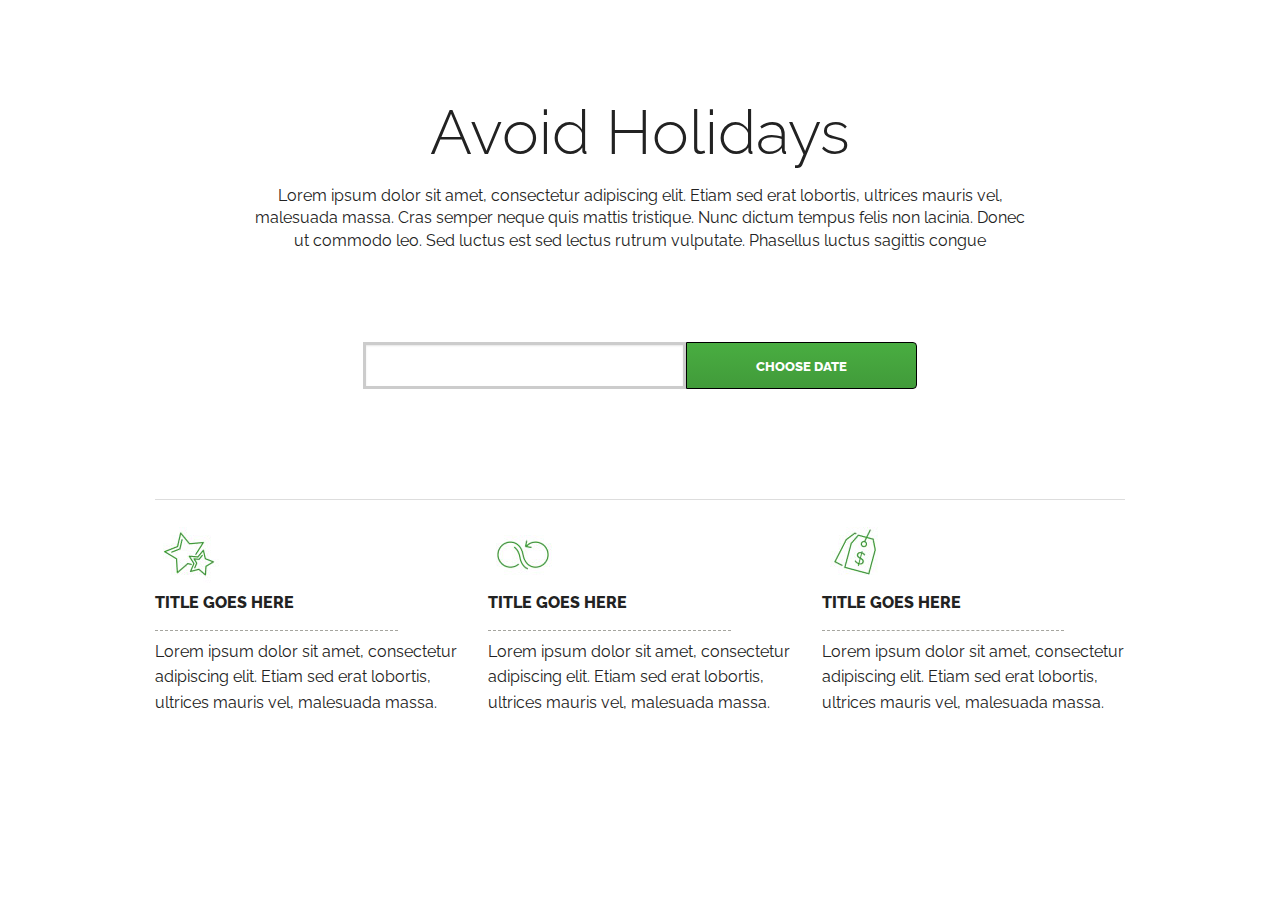
==== index.html @ 53f7c501 "interview assignment posted" ====
<!doctype html>
<html class="no-js" lang="en">
  <head>
    <meta charset="utf-8" />
    <meta name="viewport" content="width=device-width, initial-scale=1.0" />
    <title>Avoid Holidays</title>
    <link rel="stylesheet" href="stylesheets/app.css" />
    <link href='http://fonts.googleapis.com/css?family=Lato' rel='stylesheet' type='text/css'>
    <link href='http://fonts.googleapis.com/css?family=Raleway' rel='stylesheet' type='text/css'>
    <script src="bower_components/modernizr/modernizr.js"></script>
  </head>
  <body>
    <section class="row avoid-holidays">
      <div class="small-12 columns">
        <h1 class="section-heading">Avoid Holidays</h1>
        <h5 class="subhead">Lorem ipsum dolor sit amet, consectetur adipiscing elit. Etiam sed erat lobortis, ultrices mauris vel, malesuada massa. Cras semper neque quis mattis tristique. Nunc dictum tempus felis non lacinia. Donec ut commodo leo. Sed luctus est sed lectus rutrum vulputate. Phasellus luctus sagittis congue</h5>

        <form class="choose-date-form">
          <label for="choose-date">
            <div class="row">
              <div class="large-7 medium-8 small-12 columns medium-centered large-centered">
                <div class="row collapse">
                  <div class="small-6 medium-7 columns">
                    <input type="text" id="choose-date" class="choose-date-input" disabled>
                  </div>
                  <div class="small-6 medium-5 columns">
                    <button href="#" class="postfix choose-date-button" data-reveal-id="choose-date-modal">Choose Date</button>
                  </div>              
                </div>
              </div>
            </div>
          </label>
        </form>

        <hr> 

        <div class="row">
          <div class="small-12 medium-4 columns">
            <img src="images/icon-star.jpg" alt="Image Title" class="thumbnail">
            <h6 class="instruction-heading">Title goes here</h6>
            <p>Lorem ipsum dolor sit amet, consectetur adipiscing elit. Etiam sed erat lobortis, ultrices mauris vel, malesuada massa.</p>
          </div>
          <div class="small-12 medium-4 columns">
            <img src="images/icon-loop.jpg" alt="Image Title" class="thumbnail">
            <h6 class="instruction-heading">Title goes here</h6>
            <p>Lorem ipsum dolor sit amet, consectetur adipiscing elit. Etiam sed erat lobortis, ultrices mauris vel, malesuada massa.</p>            
          </div>
          <div class="small-12 medium-4 columns">
            <img src="images/icon-tag.jpg" alt="Image Title" class="thumbnail">
            <h6 class="instruction-heading">Title goes here</h6>
            <p>Lorem ipsum dolor sit amet, consectetur adipiscing elit. Etiam sed erat lobortis, ultrices mauris vel, malesuada massa.</p>            
          </div>
        </div>

      </div>
    </section>

    <!--keep this modal open
    style="display: block; opacity: 1; visibility: visible; top: 100px;"
    -->
    <div id="choose-date-modal" class="reveal-modal" data-reveal>
      <h1 class="section-heading">Select Date</h1>
      <h5 class="subhead">Lorem ipsum dolor sit amet, consectetur adipiscing elit. Etiam sed erat lobortis, ultrices mauris vel, malesuada massa. Cras semper neque quis mattis tristique. Nunc dictum tempus felis non lacinia. Donec ut commodo leo. Sed luctus est sed lectus rutrum vulputate. Phasellus luctus sagittis congue</h5>
      <div id="datepicker-control"></div>
      <div id="dialog"></div>
      <div class="row">
        <div class="small-8 medium-6 large-4 columns small-centered large-centered medium-centered">
          <ul class="inline-list button-list">
            <li><a href="#" class="save-date-button primary button radius disabled">Save</a></li>
            <li><a href="#" class="secondary button radius close-reveal-modal">Cancel</a></li>
          </ul>
        </div>
      </div>
      <a class="close-reveal-modal corner-button"><span>&#215;</span></a>
    </div>


    <script src="bower_components/jquery/dist/jquery.min.js"></script>
    <script src="bower_components/foundation/js/foundation.min.js"></script>
    <!--JQuery UI-->
    <script src="js/jquery-ui.min.js"></script>
    <!--End JQuery UI -->
    <script src="js/app.js"></script>
  </body>
</html>
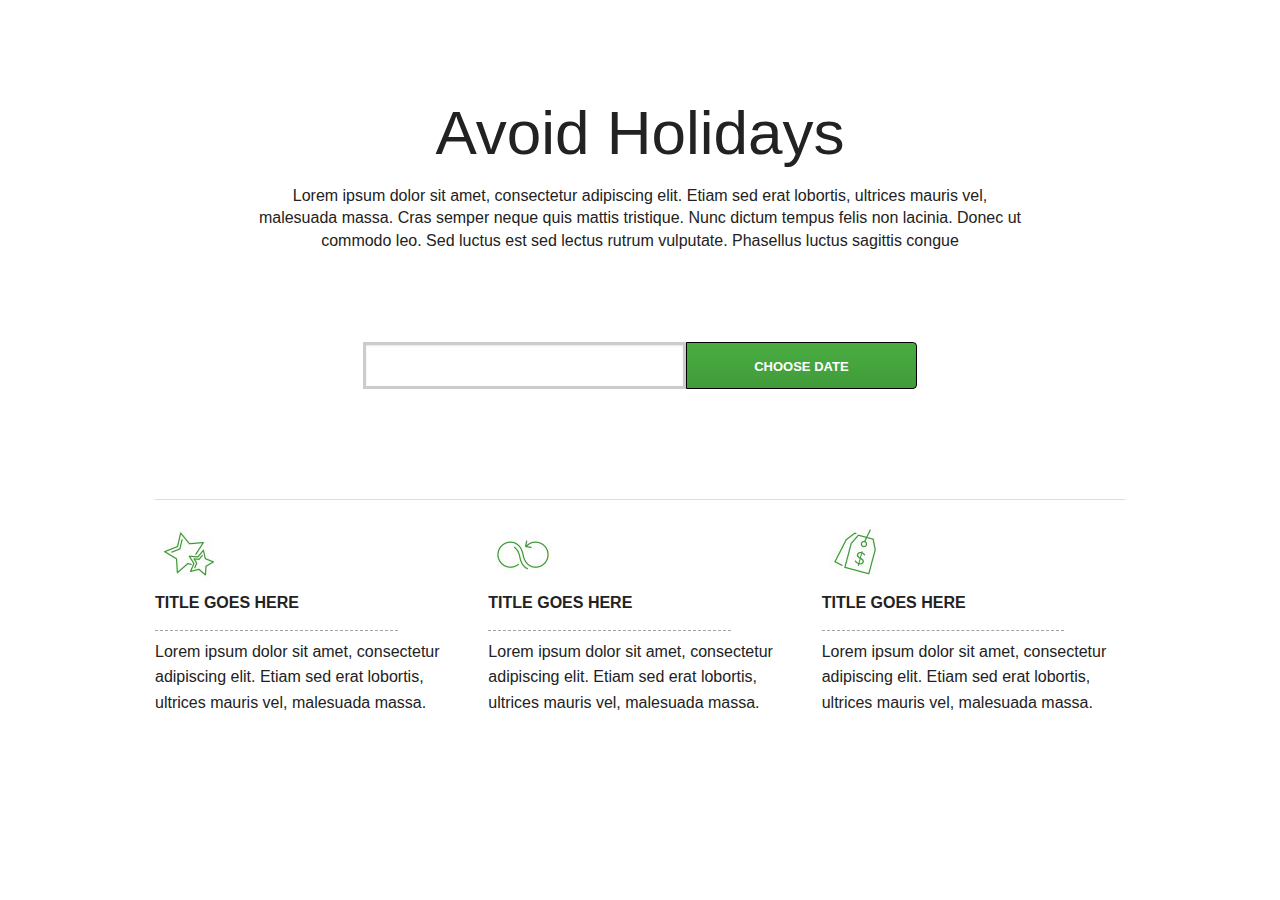
==== commit 1605e6e6: "updating styles for buttons and the datepicker. found a way to equally space buttons in the modal an" ====
--- a/index.html
+++ b/index.html
@@ -5,8 +5,10 @@
     <meta name="viewport" content="width=device-width, initial-scale=1.0" />
     <title>Avoid Holidays</title>
     <link rel="stylesheet" href="stylesheets/app.css" />
+    <!--
     <link href='http://fonts.googleapis.com/css?family=Lato' rel='stylesheet' type='text/css'>
     <link href='http://fonts.googleapis.com/css?family=Raleway' rel='stylesheet' type='text/css'>
+    -->
     <script src="bower_components/modernizr/modernizr.js"></script>
   </head>
   <body>
@@ -14,7 +16,6 @@
       <div class="small-12 columns">
         <h1 class="section-heading">Avoid Holidays</h1>
         <h5 class="subhead">Lorem ipsum dolor sit amet, consectetur adipiscing elit. Etiam sed erat lobortis, ultrices mauris vel, malesuada massa. Cras semper neque quis mattis tristique. Nunc dictum tempus felis non lacinia. Donec ut commodo leo. Sed luctus est sed lectus rutrum vulputate. Phasellus luctus sagittis congue</h5>
-
         <form class="choose-date-form">
           <label for="choose-date">
             <div class="row">
@@ -31,21 +32,19 @@
             </div>
           </label>
         </form>
-
         <hr> 
-
-        <div class="row">
-          <div class="small-12 medium-4 columns">
+        <div class="row benefits">
+          <div class="benefit-description-container small-12 medium-4 columns">
             <img src="images/icon-star.jpg" alt="Image Title" class="thumbnail">
             <h6 class="instruction-heading">Title goes here</h6>
             <p>Lorem ipsum dolor sit amet, consectetur adipiscing elit. Etiam sed erat lobortis, ultrices mauris vel, malesuada massa.</p>
           </div>
-          <div class="small-12 medium-4 columns">
+          <div class="benefit-description-container small-12 medium-4 columns">
             <img src="images/icon-loop.jpg" alt="Image Title" class="thumbnail">
             <h6 class="instruction-heading">Title goes here</h6>
             <p>Lorem ipsum dolor sit amet, consectetur adipiscing elit. Etiam sed erat lobortis, ultrices mauris vel, malesuada massa.</p>            
           </div>
-          <div class="small-12 medium-4 columns">
+          <div class="benefit-description-container small-12 medium-4 columns">
             <img src="images/icon-tag.jpg" alt="Image Title" class="thumbnail">
             <h6 class="instruction-heading">Title goes here</h6>
             <p>Lorem ipsum dolor sit amet, consectetur adipiscing elit. Etiam sed erat lobortis, ultrices mauris vel, malesuada massa.</p>            
@@ -59,21 +58,16 @@
     style="display: block; opacity: 1; visibility: visible; top: 100px;"
     -->
     <div id="choose-date-modal" class="reveal-modal" data-reveal>
-      <h1 class="section-heading">Select Date</h1>
+      <h2 class="section-heading">Select Date</h2>
       <h5 class="subhead">Lorem ipsum dolor sit amet, consectetur adipiscing elit. Etiam sed erat lobortis, ultrices mauris vel, malesuada massa. Cras semper neque quis mattis tristique. Nunc dictum tempus felis non lacinia. Donec ut commodo leo. Sed luctus est sed lectus rutrum vulputate. Phasellus luctus sagittis congue</h5>
-      <div id="datepicker-control"></div>
-      <div id="dialog"></div>
-      <div class="row">
-        <div class="small-8 medium-6 large-4 columns small-centered large-centered medium-centered">
-          <ul class="inline-list button-list">
-            <li><a href="#" class="save-date-button primary button radius disabled">Save</a></li>
-            <li><a href="#" class="secondary button radius close-reveal-modal">Cancel</a></li>
-          </ul>
-        </div>
-      </div>
+      <div id="datepicker-control" class="datepicker-component"></div>
+
+      <ul class="inline-list button-list">
+        <li><a href="#" class="save-date-button primary button radius disabled">Save</a></li>
+        <li><a href="#" class="cancel-date-selection-button secondary button radius close-reveal-modal">Cancel</a></li>
+      </ul>
       <a class="close-reveal-modal corner-button"><span>&#215;</span></a>
     </div>
-
 
     <script src="bower_components/jquery/dist/jquery.min.js"></script>
     <script src="bower_components/foundation/js/foundation.min.js"></script>
--- a/stylesheets/app.css
+++ b/stylesheets/app.css
@@ -6,13 +6,13 @@
 /* line 351, ../bower_components/foundation/scss/foundation/components/_global.scss */
 meta.foundation-mq-small {
   font-family: "/only screen/";
-  width: 0;
+  width: 0em;
 }
 
 /* line 356, ../bower_components/foundation/scss/foundation/components/_global.scss */
 meta.foundation-mq-small-only {
   font-family: "/only screen and (max-width: 40em)/";
-  width: 0;
+  width: 0em;
 }
 
 /* line 361, ../bower_components/foundation/scss/foundation/components/_global.scss */
@@ -11742,19 +11742,19 @@
   content: "\f20c";
 }
 
-/*! jQuery UI - v1.11.2 - 2014-12-28
+/*! jQuery UI - v1.11.2 - 2014-12-30
 * http://jqueryui.com
-* Includes: core.css, draggable.css, resizable.css, button.css, datepicker.css, dialog.css, theme.css
+* Includes: core.css, datepicker.css, tooltip.css, theme.css
 * To view and modify this theme, visit http://jqueryui.com/themeroller/?ffDefault=Trebuchet%20MS%2CTahoma%2CVerdana%2CArial%2Csans-serif&fwDefault=bold&fsDefault=1.1em&cornerRadius=4px&bgColorHeader=f6a828&bgTextureHeader=gloss_wave&bgImgOpacityHeader=35&borderColorHeader=e78f08&fcHeader=ffffff&iconColorHeader=ffffff&bgColorContent=eeeeee&bgTextureContent=highlight_soft&bgImgOpacityContent=100&borderColorContent=dddddd&fcContent=333333&iconColorContent=222222&bgColorDefault=f6f6f6&bgTextureDefault=glass&bgImgOpacityDefault=100&borderColorDefault=cccccc&fcDefault=1c94c4&iconColorDefault=ef8c08&bgColorHover=fdf5ce&bgTextureHover=glass&bgImgOpacityHover=100&borderColorHover=fbcb09&fcHover=c77405&iconColorHover=ef8c08&bgColorActive=ffffff&bgTextureActive=glass&bgImgOpacityActive=65&borderColorActive=fbd850&fcActive=eb8f00&iconColorActive=ef8c08&bgColorHighlight=ffe45c&bgTextureHighlight=highlight_soft&bgImgOpacityHighlight=75&borderColorHighlight=fed22f&fcHighlight=363636&iconColorHighlight=228ef1&bgColorError=b81900&bgTextureError=diagonals_thick&bgImgOpacityError=18&borderColorError=cd0a0a&fcError=ffffff&iconColorError=ffd27a&bgColorOverlay=666666&bgTextureOverlay=diagonals_thick&bgImgOpacityOverlay=20&opacityOverlay=50&bgColorShadow=000000&bgTextureShadow=flat&bgImgOpacityShadow=10&opacityShadow=20&thicknessShadow=5px&offsetTopShadow=-5px&offsetLeftShadow=-5px&cornerRadiusShadow=5px
 * Copyright 2014 jQuery Foundation and other contributors; Licensed MIT */
 /* Layout helpers
 ----------------------------------*/
-/* line 9, ../scss/components/_jquery-ui.scss */
+/* line 9, ../scss/jquery-ui/_jquery-ui.scss */
 .ui-helper-hidden {
   display: none;
 }
 
-/* line 12, ../scss/components/_jquery-ui.scss */
+/* line 12, ../scss/jquery-ui/_jquery-ui.scss */
 .ui-helper-hidden-accessible {
   border: 0;
   clip: rect(0 0 0 0);
@@ -11766,7 +11766,7 @@
   width: 1px;
 }
 
-/* line 22, ../scss/components/_jquery-ui.scss */
+/* line 22, ../scss/jquery-ui/_jquery-ui.scss */
 .ui-helper-reset {
   margin: 0;
   padding: 0;
@@ -11778,7 +11778,7 @@
   list-style: none;
 }
 
-/* line 32, ../scss/components/_jquery-ui.scss */
+/* line 32, ../scss/jquery-ui/_jquery-ui.scss */
 .ui-helper-clearfix:before,
 .ui-helper-clearfix:after {
   content: "";
@@ -11786,18 +11786,18 @@
   border-collapse: collapse;
 }
 
-/* line 38, ../scss/components/_jquery-ui.scss */
+/* line 38, ../scss/jquery-ui/_jquery-ui.scss */
 .ui-helper-clearfix:after {
   clear: both;
 }
 
-/* line 41, ../scss/components/_jquery-ui.scss */
+/* line 41, ../scss/jquery-ui/_jquery-ui.scss */
 .ui-helper-clearfix {
   min-height: 0;
   /* support: IE7 */
 }
 
-/* line 44, ../scss/components/_jquery-ui.scss */
+/* line 44, ../scss/jquery-ui/_jquery-ui.scss */
 .ui-helper-zfix {
   width: 100%;
   height: 100%;
@@ -11809,14 +11809,14 @@
   /* support: IE8 */
 }
 
-/* line 54, ../scss/components/_jquery-ui.scss */
+/* line 54, ../scss/jquery-ui/_jquery-ui.scss */
 .ui-front {
   z-index: 100;
 }
 
 /* Interaction Cues
 ----------------------------------*/
-/* line 61, ../scss/components/_jquery-ui.scss */
+/* line 61, ../scss/jquery-ui/_jquery-ui.scss */
 .ui-state-disabled {
   cursor: default !important;
 }
@@ -11824,7 +11824,7 @@
 /* Icons
 ----------------------------------*/
 /* states and images */
-/* line 70, ../scss/components/_jquery-ui.scss */
+/* line 70, ../scss/jquery-ui/_jquery-ui.scss */
 .ui-icon {
   display: block;
   text-indent: -99999px;
@@ -11835,7 +11835,7 @@
 /* Misc visuals
 ----------------------------------*/
 /* Overlays */
-/* line 82, ../scss/components/_jquery-ui.scss */
+/* line 82, ../scss/jquery-ui/_jquery-ui.scss */
 .ui-widget-overlay {
   position: fixed;
   top: 0;
@@ -11844,259 +11844,20 @@
   height: 100%;
 }
 
-/* line 89, ../scss/components/_jquery-ui.scss */
-.ui-draggable-handle {
-  -ms-touch-action: none;
-  touch-action: none;
-}
-
-/* line 93, ../scss/components/_jquery-ui.scss */
-.ui-resizable {
-  position: relative;
-}
-
-/* line 96, ../scss/components/_jquery-ui.scss */
-.ui-resizable-handle {
-  position: absolute;
-  font-size: 0.1px;
-  display: block;
-  -ms-touch-action: none;
-  touch-action: none;
-}
-
-/* line 103, ../scss/components/_jquery-ui.scss */
-.ui-resizable-disabled .ui-resizable-handle,
-.ui-resizable-autohide .ui-resizable-handle {
-  display: none;
-}
-
-/* line 107, ../scss/components/_jquery-ui.scss */
-.ui-resizable-n {
-  cursor: n-resize;
-  height: 7px;
-  width: 100%;
-  top: -5px;
-  left: 0;
-}
-
-/* line 114, ../scss/components/_jquery-ui.scss */
-.ui-resizable-s {
-  cursor: s-resize;
-  height: 7px;
-  width: 100%;
-  bottom: -5px;
-  left: 0;
-}
-
-/* line 121, ../scss/components/_jquery-ui.scss */
-.ui-resizable-e {
-  cursor: e-resize;
-  width: 7px;
-  right: -5px;
-  top: 0;
-  height: 100%;
-}
-
-/* line 128, ../scss/components/_jquery-ui.scss */
-.ui-resizable-w {
-  cursor: w-resize;
-  width: 7px;
-  left: -5px;
-  top: 0;
-  height: 100%;
-}
-
-/* line 135, ../scss/components/_jquery-ui.scss */
-.ui-resizable-se {
-  cursor: se-resize;
-  width: 12px;
-  height: 12px;
-  right: 1px;
-  bottom: 1px;
-}
-
-/* line 142, ../scss/components/_jquery-ui.scss */
-.ui-resizable-sw {
-  cursor: sw-resize;
-  width: 9px;
-  height: 9px;
-  left: -5px;
-  bottom: -5px;
-}
-
-/* line 149, ../scss/components/_jquery-ui.scss */
-.ui-resizable-nw {
-  cursor: nw-resize;
-  width: 9px;
-  height: 9px;
-  left: -5px;
-  top: -5px;
-}
-
-/* line 156, ../scss/components/_jquery-ui.scss */
-.ui-resizable-ne {
-  cursor: ne-resize;
-  width: 9px;
-  height: 9px;
-  right: -5px;
-  top: -5px;
-}
-
-/* line 163, ../scss/components/_jquery-ui.scss */
-.ui-button {
-  display: inline-block;
-  position: relative;
-  padding: 0;
-  line-height: normal;
-  margin-right: .1em;
-  cursor: pointer;
-  vertical-align: middle;
-  text-align: center;
-  overflow: visible;
-  /* removes extra width in IE */
-}
-
-/* line 174, ../scss/components/_jquery-ui.scss */
-.ui-button,
-.ui-button:link,
-.ui-button:visited,
-.ui-button:hover,
-.ui-button:active {
-  text-decoration: none;
-}
-
-/* to make room for the icon, a width needs to be set here */
-/* line 182, ../scss/components/_jquery-ui.scss */
-.ui-button-icon-only {
-  width: 2.2em;
-}
-
-/* button elements seem to need a little more width */
-/* line 186, ../scss/components/_jquery-ui.scss */
-button.ui-button-icon-only {
-  width: 2.4em;
-}
-
-/* line 189, ../scss/components/_jquery-ui.scss */
-.ui-button-icons-only {
-  width: 3.4em;
-}
-
-/* line 192, ../scss/components/_jquery-ui.scss */
-button.ui-button-icons-only {
-  width: 3.7em;
-}
-
-/* button text element */
-/* line 197, ../scss/components/_jquery-ui.scss */
-.ui-button .ui-button-text {
-  display: block;
-  line-height: normal;
-}
-
-/* line 201, ../scss/components/_jquery-ui.scss */
-.ui-button-text-only .ui-button-text {
-  padding: .4em 1em;
-}
-
-/* line 204, ../scss/components/_jquery-ui.scss */
-.ui-button-icon-only .ui-button-text,
-.ui-button-icons-only .ui-button-text {
-  padding: .4em;
-  text-indent: -9999999px;
-}
-
-/* line 209, ../scss/components/_jquery-ui.scss */
-.ui-button-text-icon-primary .ui-button-text,
-.ui-button-text-icons .ui-button-text {
-  padding: .4em 1em .4em 2.1em;
-}
-
-/* line 213, ../scss/components/_jquery-ui.scss */
-.ui-button-text-icon-secondary .ui-button-text,
-.ui-button-text-icons .ui-button-text {
-  padding: .4em 2.1em .4em 1em;
-}
-
-/* line 217, ../scss/components/_jquery-ui.scss */
-.ui-button-text-icons .ui-button-text {
-  padding-left: 2.1em;
-  padding-right: 2.1em;
-}
-
-/* no icon support for input elements, provide padding by default */
-/* line 222, ../scss/components/_jquery-ui.scss */
-input.ui-button {
-  padding: .4em 1em;
-}
-
-/* button icon element(s) */
-/* line 227, ../scss/components/_jquery-ui.scss */
-.ui-button-icon-only .ui-icon,
-.ui-button-text-icon-primary .ui-icon,
-.ui-button-text-icon-secondary .ui-icon,
-.ui-button-text-icons .ui-icon,
-.ui-button-icons-only .ui-icon {
-  position: absolute;
-  top: 50%;
-  margin-top: -8px;
-}
-
-/* line 236, ../scss/components/_jquery-ui.scss */
-.ui-button-icon-only .ui-icon {
-  left: 50%;
-  margin-left: -8px;
-}
-
-/* line 240, ../scss/components/_jquery-ui.scss */
-.ui-button-text-icon-primary .ui-button-icon-primary,
-.ui-button-text-icons .ui-button-icon-primary,
-.ui-button-icons-only .ui-button-icon-primary {
-  left: .5em;
-}
-
-/* line 245, ../scss/components/_jquery-ui.scss */
-.ui-button-text-icon-secondary .ui-button-icon-secondary,
-.ui-button-text-icons .ui-button-icon-secondary,
-.ui-button-icons-only .ui-button-icon-secondary {
-  right: .5em;
-}
-
-/* button sets */
-/* line 252, ../scss/components/_jquery-ui.scss */
-.ui-buttonset {
-  margin-right: 7px;
-}
-
-/* line 255, ../scss/components/_jquery-ui.scss */
-.ui-buttonset .ui-button {
-  margin-left: 0;
-  margin-right: -.3em;
-}
-
-/* workarounds */
-/* reset extra padding in Firefox, see h5bp.com/l */
-/* line 262, ../scss/components/_jquery-ui.scss */
-input.ui-button::-moz-focus-inner,
-button.ui-button::-moz-focus-inner {
-  border: 0;
-  padding: 0;
-}
-
-/* line 267, ../scss/components/_jquery-ui.scss */
+/* line 89, ../scss/jquery-ui/_jquery-ui.scss */
 .ui-datepicker {
   width: 17em;
   padding: .2em .2em 0;
   display: none;
 }
 
-/* line 272, ../scss/components/_jquery-ui.scss */
+/* line 94, ../scss/jquery-ui/_jquery-ui.scss */
 .ui-datepicker .ui-datepicker-header {
   position: relative;
   padding: .2em 0;
 }
 
-/* line 276, ../scss/components/_jquery-ui.scss */
+/* line 98, ../scss/jquery-ui/_jquery-ui.scss */
 .ui-datepicker .ui-datepicker-prev,
 .ui-datepicker .ui-datepicker-next {
   position: absolute;
@@ -12105,33 +11866,33 @@
   height: 1.8em;
 }
 
-/* line 283, ../scss/components/_jquery-ui.scss */
+/* line 105, ../scss/jquery-ui/_jquery-ui.scss */
 .ui-datepicker .ui-datepicker-prev-hover,
 .ui-datepicker .ui-datepicker-next-hover {
   top: 1px;
 }
 
-/* line 287, ../scss/components/_jquery-ui.scss */
+/* line 109, ../scss/jquery-ui/_jquery-ui.scss */
 .ui-datepicker .ui-datepicker-prev {
   left: 2px;
 }
 
-/* line 290, ../scss/components/_jquery-ui.scss */
+/* line 112, ../scss/jquery-ui/_jquery-ui.scss */
 .ui-datepicker .ui-datepicker-next {
   right: 2px;
 }
 
-/* line 293, ../scss/components/_jquery-ui.scss */
+/* line 115, ../scss/jquery-ui/_jquery-ui.scss */
 .ui-datepicker .ui-datepicker-prev-hover {
   left: 1px;
 }
 
-/* line 296, ../scss/components/_jquery-ui.scss */
+/* line 118, ../scss/jquery-ui/_jquery-ui.scss */
 .ui-datepicker .ui-datepicker-next-hover {
   right: 1px;
 }
 
-/* line 299, ../scss/components/_jquery-ui.scss */
+/* line 121, ../scss/jquery-ui/_jquery-ui.scss */
 .ui-datepicker .ui-datepicker-prev span,
 .ui-datepicker .ui-datepicker-next span {
   display: block;
@@ -12142,26 +11903,26 @@
   margin-top: -8px;
 }
 
-/* line 308, ../scss/components/_jquery-ui.scss */
+/* line 130, ../scss/jquery-ui/_jquery-ui.scss */
 .ui-datepicker .ui-datepicker-title {
   margin: 0 2.3em;
   line-height: 1.8em;
   text-align: center;
 }
 
-/* line 313, ../scss/components/_jquery-ui.scss */
+/* line 135, ../scss/jquery-ui/_jquery-ui.scss */
 .ui-datepicker .ui-datepicker-title select {
   font-size: 1em;
   margin: 1px 0;
 }
 
-/* line 317, ../scss/components/_jquery-ui.scss */
+/* line 139, ../scss/jquery-ui/_jquery-ui.scss */
 .ui-datepicker select.ui-datepicker-month,
 .ui-datepicker select.ui-datepicker-year {
   width: 45%;
 }
 
-/* line 321, ../scss/components/_jquery-ui.scss */
+/* line 143, ../scss/jquery-ui/_jquery-ui.scss */
 .ui-datepicker table {
   width: 100%;
   font-size: .9em;
@@ -12169,7 +11930,7 @@
   margin: 0 0 .4em;
 }
 
-/* line 327, ../scss/components/_jquery-ui.scss */
+/* line 149, ../scss/jquery-ui/_jquery-ui.scss */
 .ui-datepicker th {
   padding: .7em .3em;
   text-align: center;
@@ -12177,13 +11938,13 @@
   border: 0;
 }
 
-/* line 333, ../scss/components/_jquery-ui.scss */
+/* line 155, ../scss/jquery-ui/_jquery-ui.scss */
 .ui-datepicker td {
   border: 0;
   padding: 1px;
 }
 
-/* line 337, ../scss/components/_jquery-ui.scss */
+/* line 159, ../scss/jquery-ui/_jquery-ui.scss */
 .ui-datepicker td span,
 .ui-datepicker td a {
   display: block;
@@ -12192,7 +11953,7 @@
   text-decoration: none;
 }
 
-/* line 344, ../scss/components/_jquery-ui.scss */
+/* line 166, ../scss/jquery-ui/_jquery-ui.scss */
 .ui-datepicker .ui-datepicker-buttonpane {
   background-image: none;
   margin: .7em 0 0 0;
@@ -12202,7 +11963,7 @@
   border-bottom: 0;
 }
 
-/* line 352, ../scss/components/_jquery-ui.scss */
+/* line 174, ../scss/jquery-ui/_jquery-ui.scss */
 .ui-datepicker .ui-datepicker-buttonpane button {
   float: right;
   margin: .5em .2em .4em;
@@ -12212,55 +11973,55 @@
   overflow: visible;
 }
 
-/* line 360, ../scss/components/_jquery-ui.scss */
+/* line 182, ../scss/jquery-ui/_jquery-ui.scss */
 .ui-datepicker .ui-datepicker-buttonpane button.ui-datepicker-current {
   float: left;
 }
 
 /* with multiple calendars */
-/* line 365, ../scss/components/_jquery-ui.scss */
+/* line 187, ../scss/jquery-ui/_jquery-ui.scss */
 .ui-datepicker.ui-datepicker-multi {
   width: auto;
 }
 
-/* line 368, ../scss/components/_jquery-ui.scss */
+/* line 190, ../scss/jquery-ui/_jquery-ui.scss */
 .ui-datepicker-multi .ui-datepicker-group {
   float: left;
 }
 
-/* line 371, ../scss/components/_jquery-ui.scss */
+/* line 193, ../scss/jquery-ui/_jquery-ui.scss */
 .ui-datepicker-multi .ui-datepicker-group table {
   width: 95%;
   margin: 0 auto .4em;
 }
 
-/* line 375, ../scss/components/_jquery-ui.scss */
+/* line 197, ../scss/jquery-ui/_jquery-ui.scss */
 .ui-datepicker-multi-2 .ui-datepicker-group {
   width: 50%;
 }
 
-/* line 378, ../scss/components/_jquery-ui.scss */
+/* line 200, ../scss/jquery-ui/_jquery-ui.scss */
 .ui-datepicker-multi-3 .ui-datepicker-group {
   width: 33.3%;
 }
 
-/* line 381, ../scss/components/_jquery-ui.scss */
+/* line 203, ../scss/jquery-ui/_jquery-ui.scss */
 .ui-datepicker-multi-4 .ui-datepicker-group {
   width: 25%;
 }
 
-/* line 384, ../scss/components/_jquery-ui.scss */
+/* line 206, ../scss/jquery-ui/_jquery-ui.scss */
 .ui-datepicker-multi .ui-datepicker-group-last .ui-datepicker-header,
 .ui-datepicker-multi .ui-datepicker-group-middle .ui-datepicker-header {
   border-left-width: 0;
 }
 
-/* line 388, ../scss/components/_jquery-ui.scss */
+/* line 210, ../scss/jquery-ui/_jquery-ui.scss */
 .ui-datepicker-multi .ui-datepicker-buttonpane {
   clear: left;
 }
 
-/* line 391, ../scss/components/_jquery-ui.scss */
+/* line 213, ../scss/jquery-ui/_jquery-ui.scss */
 .ui-datepicker-row-break {
   clear: both;
   width: 100%;
@@ -12268,152 +12029,87 @@
 }
 
 /* RTL support */
-/* line 398, ../scss/components/_jquery-ui.scss */
+/* line 220, ../scss/jquery-ui/_jquery-ui.scss */
 .ui-datepicker-rtl {
   direction: rtl;
 }
 
-/* line 401, ../scss/components/_jquery-ui.scss */
+/* line 223, ../scss/jquery-ui/_jquery-ui.scss */
 .ui-datepicker-rtl .ui-datepicker-prev {
   right: 2px;
   left: auto;
 }
 
-/* line 405, ../scss/components/_jquery-ui.scss */
+/* line 227, ../scss/jquery-ui/_jquery-ui.scss */
 .ui-datepicker-rtl .ui-datepicker-next {
   left: 2px;
   right: auto;
 }
 
-/* line 409, ../scss/components/_jquery-ui.scss */
+/* line 231, ../scss/jquery-ui/_jquery-ui.scss */
 .ui-datepicker-rtl .ui-datepicker-prev:hover {
   right: 1px;
   left: auto;
 }
 
-/* line 413, ../scss/components/_jquery-ui.scss */
+/* line 235, ../scss/jquery-ui/_jquery-ui.scss */
 .ui-datepicker-rtl .ui-datepicker-next:hover {
   left: 1px;
   right: auto;
 }
 
-/* line 417, ../scss/components/_jquery-ui.scss */
+/* line 239, ../scss/jquery-ui/_jquery-ui.scss */
 .ui-datepicker-rtl .ui-datepicker-buttonpane {
   clear: right;
 }
 
-/* line 420, ../scss/components/_jquery-ui.scss */
+/* line 242, ../scss/jquery-ui/_jquery-ui.scss */
 .ui-datepicker-rtl .ui-datepicker-buttonpane button {
   float: left;
 }
 
-/* line 423, ../scss/components/_jquery-ui.scss */
+/* line 245, ../scss/jquery-ui/_jquery-ui.scss */
 .ui-datepicker-rtl .ui-datepicker-buttonpane button.ui-datepicker-current,
 .ui-datepicker-rtl .ui-datepicker-group {
   float: right;
 }
 
-/* line 427, ../scss/components/_jquery-ui.scss */
+/* line 249, ../scss/jquery-ui/_jquery-ui.scss */
 .ui-datepicker-rtl .ui-datepicker-group-last .ui-datepicker-header,
 .ui-datepicker-rtl .ui-datepicker-group-middle .ui-datepicker-header {
   border-right-width: 0;
   border-left-width: 1px;
 }
 
-/* line 432, ../scss/components/_jquery-ui.scss */
-.ui-dialog {
-  overflow: hidden;
+/* line 254, ../scss/jquery-ui/_jquery-ui.scss */
+.ui-tooltip {
+  padding: 8px;
   position: absolute;
-  top: 0;
-  left: 0;
-  padding: .2em;
-  outline: 0;
-}
-
-/* line 440, ../scss/components/_jquery-ui.scss */
-.ui-dialog .ui-dialog-titlebar {
-  padding: .4em 1em;
-  position: relative;
-}
-
-/* line 444, ../scss/components/_jquery-ui.scss */
-.ui-dialog .ui-dialog-title {
-  float: left;
-  margin: .1em 0;
-  white-space: nowrap;
-  width: 90%;
-  overflow: hidden;
-  text-overflow: ellipsis;
-}
-
-/* line 452, ../scss/components/_jquery-ui.scss */
-.ui-dialog .ui-dialog-titlebar-close {
-  position: absolute;
-  right: .3em;
-  top: 50%;
-  width: 20px;
-  margin: -10px 0 0 0;
-  padding: 1px;
-  height: 20px;
-}
-
-/* line 461, ../scss/components/_jquery-ui.scss */
-.ui-dialog .ui-dialog-content {
-  position: relative;
-  border: 0;
-  padding: .5em 1em;
-  background: none;
-  overflow: auto;
-}
-
-/* line 468, ../scss/components/_jquery-ui.scss */
-.ui-dialog .ui-dialog-buttonpane {
-  text-align: left;
-  border-width: 1px 0 0 0;
-  background-image: none;
-  margin-top: .5em;
-  padding: .3em 1em .5em .4em;
-}
-
-/* line 475, ../scss/components/_jquery-ui.scss */
-.ui-dialog .ui-dialog-buttonpane .ui-dialog-buttonset {
-  float: right;
-}
-
-/* line 478, ../scss/components/_jquery-ui.scss */
-.ui-dialog .ui-dialog-buttonpane button {
-  margin: .5em .4em .5em 0;
-  cursor: pointer;
-}
-
-/* line 482, ../scss/components/_jquery-ui.scss */
-.ui-dialog .ui-resizable-se {
-  width: 12px;
-  height: 12px;
-  right: -5px;
-  bottom: -5px;
-  background-position: 16px 16px;
-}
-
-/* line 489, ../scss/components/_jquery-ui.scss */
-.ui-draggable .ui-dialog-titlebar {
-  cursor: move;
+  z-index: 9999;
+  max-width: 300px;
+  -webkit-box-shadow: 0 0 5px #aaa;
+  box-shadow: 0 0 5px #aaa;
+}
+
+/* line 262, ../scss/jquery-ui/_jquery-ui.scss */
+body .ui-tooltip {
+  border-width: 2px;
 }
 
 /* Component containers
 ----------------------------------*/
-/* line 495, ../scss/components/_jquery-ui.scss */
+/* line 268, ../scss/jquery-ui/_jquery-ui.scss */
 .ui-widget {
   font-family: Trebuchet MS,Tahoma,Verdana,Arial,sans-serif;
   font-size: 1.1em;
 }
 
-/* line 499, ../scss/components/_jquery-ui.scss */
+/* line 272, ../scss/jquery-ui/_jquery-ui.scss */
 .ui-widget .ui-widget {
   font-size: 1em;
 }
 
-/* line 502, ../scss/components/_jquery-ui.scss */
+/* line 275, ../scss/jquery-ui/_jquery-ui.scss */
 .ui-widget input,
 .ui-widget select,
 .ui-widget textarea,
@@ -12422,19 +12118,19 @@
   font-size: 1em;
 }
 
-/* line 509, ../scss/components/_jquery-ui.scss */
+/* line 282, ../scss/jquery-ui/_jquery-ui.scss */
 .ui-widget-content {
   border: 1px solid #dddddd;
   background: #eeeeee url("../images/ui-bg_highlight-soft_100_eeeeee_1x100.png") 50% top repeat-x;
   color: #333333;
 }
 
-/* line 514, ../scss/components/_jquery-ui.scss */
+/* line 287, ../scss/jquery-ui/_jquery-ui.scss */
 .ui-widget-content a {
   color: #333333;
 }
 
-/* line 517, ../scss/components/_jquery-ui.scss */
+/* line 290, ../scss/jquery-ui/_jquery-ui.scss */
 .ui-widget-header {
   border: 1px solid #e78f08;
   background: #f6a828 url("../images/ui-bg_gloss-wave_35_f6a828_500x100.png") 50% 50% repeat-x;
@@ -12442,14 +12138,14 @@
   font-weight: bold;
 }
 
-/* line 523, ../scss/components/_jquery-ui.scss */
+/* line 296, ../scss/jquery-ui/_jquery-ui.scss */
 .ui-widget-header a {
   color: #ffffff;
 }
 
 /* Interaction states
 ----------------------------------*/
-/* line 529, ../scss/components/_jquery-ui.scss */
+/* line 302, ../scss/jquery-ui/_jquery-ui.scss */
 .ui-state-default,
 .ui-widget-content .ui-state-default,
 .ui-widget-header .ui-state-default {
@@ -12459,7 +12155,7 @@
   color: #1c94c4;
 }
 
-/* line 537, ../scss/components/_jquery-ui.scss */
+/* line 310, ../scss/jquery-ui/_jquery-ui.scss */
 .ui-state-default a,
 .ui-state-default a:link,
 .ui-state-default a:visited {
@@ -12467,7 +12163,7 @@
   text-decoration: none;
 }
 
-/* line 543, ../scss/components/_jquery-ui.scss */
+/* line 316, ../scss/jquery-ui/_jquery-ui.scss */
 .ui-state-hover,
 .ui-widget-content .ui-state-hover,
 .ui-widget-header .ui-state-hover,
@@ -12480,7 +12176,7 @@
   color: #c77405;
 }
 
-/* line 554, ../scss/components/_jquery-ui.scss */
+/* line 327, ../scss/jquery-ui/_jquery-ui.scss */
 .ui-state-hover a,
 .ui-state-hover a:hover,
 .ui-state-hover a:link,
@@ -12493,7 +12189,7 @@
   text-decoration: none;
 }
 
-/* line 565, ../scss/components/_jquery-ui.scss */
+/* line 338, ../scss/jquery-ui/_jquery-ui.scss */
 .ui-state-active,
 .ui-widget-content .ui-state-active,
 .ui-widget-header .ui-state-active {
@@ -12503,7 +12199,7 @@
   color: #eb8f00;
 }
 
-/* line 573, ../scss/components/_jquery-ui.scss */
+/* line 346, ../scss/jquery-ui/_jquery-ui.scss */
 .ui-state-active a,
 .ui-state-active a:link,
 .ui-state-active a:visited {
@@ -12513,7 +12209,7 @@
 
 /* Interaction Cues
 ----------------------------------*/
-/* line 582, ../scss/components/_jquery-ui.scss */
+/* line 355, ../scss/jquery-ui/_jquery-ui.scss */
 .ui-state-highlight,
 .ui-widget-content .ui-state-highlight,
 .ui-widget-header .ui-state-highlight {
@@ -12522,14 +12218,14 @@
   color: #363636;
 }
 
-/* line 589, ../scss/components/_jquery-ui.scss */
+/* line 362, ../scss/jquery-ui/_jquery-ui.scss */
 .ui-state-highlight a,
 .ui-widget-content .ui-state-highlight a,
 .ui-widget-header .ui-state-highlight a {
   color: #363636;
 }
 
-/* line 594, ../scss/components/_jquery-ui.scss */
+/* line 367, ../scss/jquery-ui/_jquery-ui.scss */
 .ui-state-error,
 .ui-widget-content .ui-state-error,
 .ui-widget-header .ui-state-error {
@@ -12538,28 +12234,28 @@
   color: #ffffff;
 }
 
-/* line 601, ../scss/components/_jquery-ui.scss */
+/* line 374, ../scss/jquery-ui/_jquery-ui.scss */
 .ui-state-error a,
 .ui-widget-content .ui-state-error a,
 .ui-widget-header .ui-state-error a {
   color: #ffffff;
 }
 
-/* line 606, ../scss/components/_jquery-ui.scss */
+/* line 379, ../scss/jquery-ui/_jquery-ui.scss */
 .ui-state-error-text,
 .ui-widget-content .ui-state-error-text,
 .ui-widget-header .ui-state-error-text {
   color: #ffffff;
 }
 
-/* line 611, ../scss/components/_jquery-ui.scss */
+/* line 384, ../scss/jquery-ui/_jquery-ui.scss */
 .ui-priority-primary,
 .ui-widget-content .ui-priority-primary,
 .ui-widget-header .ui-priority-primary {
   font-weight: bold;
 }
 
-/* line 616, ../scss/components/_jquery-ui.scss */
+/* line 389, ../scss/jquery-ui/_jquery-ui.scss */
 .ui-priority-secondary,
 .ui-widget-content .ui-priority-secondary,
 .ui-widget-header .ui-priority-secondary {
@@ -12569,7 +12265,7 @@
   font-weight: normal;
 }
 
-/* line 623, ../scss/components/_jquery-ui.scss */
+/* line 396, ../scss/jquery-ui/_jquery-ui.scss */
 .ui-state-disabled,
 .ui-widget-content .ui-state-disabled,
 .ui-widget-header .ui-state-disabled {
@@ -12579,7 +12275,7 @@
   background-image: none;
 }
 
-/* line 630, ../scss/components/_jquery-ui.scss */
+/* line 403, ../scss/jquery-ui/_jquery-ui.scss */
 .ui-state-disabled .ui-icon {
   filter: Alpha(Opacity=35);
   /* support: IE8 - See #6059 */
@@ -12588,923 +12284,923 @@
 /* Icons
 ----------------------------------*/
 /* states and images */
-/* line 638, ../scss/components/_jquery-ui.scss */
+/* line 411, ../scss/jquery-ui/_jquery-ui.scss */
 .ui-icon {
   width: 16px;
   height: 16px;
 }
 
-/* line 642, ../scss/components/_jquery-ui.scss */
+/* line 415, ../scss/jquery-ui/_jquery-ui.scss */
 .ui-icon,
 .ui-widget-content .ui-icon {
   background-image: url("../images/ui-icons_222222_256x240.png");
 }
 
-/* line 646, ../scss/components/_jquery-ui.scss */
+/* line 419, ../scss/jquery-ui/_jquery-ui.scss */
 .ui-widget-header .ui-icon {
   background-image: url("../images/ui-icons_ffffff_256x240.png");
 }
 
-/* line 649, ../scss/components/_jquery-ui.scss */
+/* line 422, ../scss/jquery-ui/_jquery-ui.scss */
 .ui-state-default .ui-icon {
   background-image: url("../images/ui-icons_ef8c08_256x240.png");
 }
 
-/* line 652, ../scss/components/_jquery-ui.scss */
+/* line 425, ../scss/jquery-ui/_jquery-ui.scss */
 .ui-state-hover .ui-icon,
 .ui-state-focus .ui-icon {
   background-image: url("../images/ui-icons_ef8c08_256x240.png");
 }
 
-/* line 656, ../scss/components/_jquery-ui.scss */
+/* line 429, ../scss/jquery-ui/_jquery-ui.scss */
 .ui-state-active .ui-icon {
   background-image: url("../images/ui-icons_ef8c08_256x240.png");
 }
 
-/* line 659, ../scss/components/_jquery-ui.scss */
+/* line 432, ../scss/jquery-ui/_jquery-ui.scss */
 .ui-state-highlight .ui-icon {
   background-image: url("../images/ui-icons_228ef1_256x240.png");
 }
 
-/* line 662, ../scss/components/_jquery-ui.scss */
+/* line 435, ../scss/jquery-ui/_jquery-ui.scss */
 .ui-state-error .ui-icon,
 .ui-state-error-text .ui-icon {
   background-image: url("../images/ui-icons_ffd27a_256x240.png");
 }
 
 /* positioning */
-/* line 668, ../scss/components/_jquery-ui.scss */
+/* line 441, ../scss/jquery-ui/_jquery-ui.scss */
 .ui-icon-blank {
   background-position: 16px 16px;
 }
 
-/* line 669, ../scss/components/_jquery-ui.scss */
+/* line 442, ../scss/jquery-ui/_jquery-ui.scss */
 .ui-icon-carat-1-n {
   background-position: 0 0;
 }
 
-/* line 670, ../scss/components/_jquery-ui.scss */
+/* line 443, ../scss/jquery-ui/_jquery-ui.scss */
 .ui-icon-carat-1-ne {
   background-position: -16px 0;
 }
 
-/* line 671, ../scss/components/_jquery-ui.scss */
+/* line 444, ../scss/jquery-ui/_jquery-ui.scss */
 .ui-icon-carat-1-e {
   background-position: -32px 0;
 }
 
-/* line 672, ../scss/components/_jquery-ui.scss */
+/* line 445, ../scss/jquery-ui/_jquery-ui.scss */
 .ui-icon-carat-1-se {
   background-position: -48px 0;
 }
 
-/* line 673, ../scss/components/_jquery-ui.scss */
+/* line 446, ../scss/jquery-ui/_jquery-ui.scss */
 .ui-icon-carat-1-s {
   background-position: -64px 0;
 }
 
-/* line 674, ../scss/components/_jquery-ui.scss */
+/* line 447, ../scss/jquery-ui/_jquery-ui.scss */
 .ui-icon-carat-1-sw {
   background-position: -80px 0;
 }
 
-/* line 675, ../scss/components/_jquery-ui.scss */
+/* line 448, ../scss/jquery-ui/_jquery-ui.scss */
 .ui-icon-carat-1-w {
   background-position: -96px 0;
 }
 
-/* line 676, ../scss/components/_jquery-ui.scss */
+/* line 449, ../scss/jquery-ui/_jquery-ui.scss */
 .ui-icon-carat-1-nw {
   background-position: -112px 0;
 }
 
-/* line 677, ../scss/components/_jquery-ui.scss */
+/* line 450, ../scss/jquery-ui/_jquery-ui.scss */
 .ui-icon-carat-2-n-s {
   background-position: -128px 0;
 }
 
-/* line 678, ../scss/components/_jquery-ui.scss */
+/* line 451, ../scss/jquery-ui/_jquery-ui.scss */
 .ui-icon-carat-2-e-w {
   background-position: -144px 0;
 }
 
-/* line 679, ../scss/components/_jquery-ui.scss */
+/* line 452, ../scss/jquery-ui/_jquery-ui.scss */
 .ui-icon-triangle-1-n {
   background-position: 0 -16px;
 }
 
-/* line 680, ../scss/components/_jquery-ui.scss */
+/* line 453, ../scss/jquery-ui/_jquery-ui.scss */
 .ui-icon-triangle-1-ne {
   background-position: -16px -16px;
 }
 
-/* line 681, ../scss/components/_jquery-ui.scss */
+/* line 454, ../scss/jquery-ui/_jquery-ui.scss */
 .ui-icon-triangle-1-e {
   background-position: -32px -16px;
 }
 
-/* line 682, ../scss/components/_jquery-ui.scss */
+/* line 455, ../scss/jquery-ui/_jquery-ui.scss */
 .ui-icon-triangle-1-se {
   background-position: -48px -16px;
 }
 
-/* line 683, ../scss/components/_jquery-ui.scss */
+/* line 456, ../scss/jquery-ui/_jquery-ui.scss */
 .ui-icon-triangle-1-s {
   background-position: -64px -16px;
 }
 
-/* line 684, ../scss/components/_jquery-ui.scss */
+/* line 457, ../scss/jquery-ui/_jquery-ui.scss */
 .ui-icon-triangle-1-sw {
   background-position: -80px -16px;
 }
 
-/* line 685, ../scss/components/_jquery-ui.scss */
+/* line 458, ../scss/jquery-ui/_jquery-ui.scss */
 .ui-icon-triangle-1-w {
   background-position: -96px -16px;
 }
 
-/* line 686, ../scss/components/_jquery-ui.scss */
+/* line 459, ../scss/jquery-ui/_jquery-ui.scss */
 .ui-icon-triangle-1-nw {
   background-position: -112px -16px;
 }
 
-/* line 687, ../scss/components/_jquery-ui.scss */
+/* line 460, ../scss/jquery-ui/_jquery-ui.scss */
 .ui-icon-triangle-2-n-s {
   background-position: -128px -16px;
 }
 
-/* line 688, ../scss/components/_jquery-ui.scss */
+/* line 461, ../scss/jquery-ui/_jquery-ui.scss */
 .ui-icon-triangle-2-e-w {
   background-position: -144px -16px;
 }
 
-/* line 689, ../scss/components/_jquery-ui.scss */
+/* line 462, ../scss/jquery-ui/_jquery-ui.scss */
 .ui-icon-arrow-1-n {
   background-position: 0 -32px;
 }
 
-/* line 690, ../scss/components/_jquery-ui.scss */
+/* line 463, ../scss/jquery-ui/_jquery-ui.scss */
 .ui-icon-arrow-1-ne {
   background-position: -16px -32px;
 }
 
-/* line 691, ../scss/components/_jquery-ui.scss */
+/* line 464, ../scss/jquery-ui/_jquery-ui.scss */
 .ui-icon-arrow-1-e {
   background-position: -32px -32px;
 }
 
-/* line 692, ../scss/components/_jquery-ui.scss */
+/* line 465, ../scss/jquery-ui/_jquery-ui.scss */
 .ui-icon-arrow-1-se {
   background-position: -48px -32px;
 }
 
-/* line 693, ../scss/components/_jquery-ui.scss */
+/* line 466, ../scss/jquery-ui/_jquery-ui.scss */
 .ui-icon-arrow-1-s {
   background-position: -64px -32px;
 }
 
-/* line 694, ../scss/components/_jquery-ui.scss */
+/* line 467, ../scss/jquery-ui/_jquery-ui.scss */
 .ui-icon-arrow-1-sw {
   background-position: -80px -32px;
 }
 
-/* line 695, ../scss/components/_jquery-ui.scss */
+/* line 468, ../scss/jquery-ui/_jquery-ui.scss */
 .ui-icon-arrow-1-w {
   background-position: -96px -32px;
 }
 
-/* line 696, ../scss/components/_jquery-ui.scss */
+/* line 469, ../scss/jquery-ui/_jquery-ui.scss */
 .ui-icon-arrow-1-nw {
   background-position: -112px -32px;
 }
 
-/* line 697, ../scss/components/_jquery-ui.scss */
+/* line 470, ../scss/jquery-ui/_jquery-ui.scss */
 .ui-icon-arrow-2-n-s {
   background-position: -128px -32px;
 }
 
-/* line 698, ../scss/components/_jquery-ui.scss */
+/* line 471, ../scss/jquery-ui/_jquery-ui.scss */
 .ui-icon-arrow-2-ne-sw {
   background-position: -144px -32px;
 }
 
-/* line 699, ../scss/components/_jquery-ui.scss */
+/* line 472, ../scss/jquery-ui/_jquery-ui.scss */
 .ui-icon-arrow-2-e-w {
   background-position: -160px -32px;
 }
 
-/* line 700, ../scss/components/_jquery-ui.scss */
+/* line 473, ../scss/jquery-ui/_jquery-ui.scss */
 .ui-icon-arrow-2-se-nw {
   background-position: -176px -32px;
 }
 
-/* line 701, ../scss/components/_jquery-ui.scss */
+/* line 474, ../scss/jquery-ui/_jquery-ui.scss */
 .ui-icon-arrowstop-1-n {
   background-position: -192px -32px;
 }
 
-/* line 702, ../scss/components/_jquery-ui.scss */
+/* line 475, ../scss/jquery-ui/_jquery-ui.scss */
 .ui-icon-arrowstop-1-e {
   background-position: -208px -32px;
 }
 
-/* line 703, ../scss/components/_jquery-ui.scss */
+/* line 476, ../scss/jquery-ui/_jquery-ui.scss */
 .ui-icon-arrowstop-1-s {
   background-position: -224px -32px;
 }
 
-/* line 704, ../scss/components/_jquery-ui.scss */
+/* line 477, ../scss/jquery-ui/_jquery-ui.scss */
 .ui-icon-arrowstop-1-w {
   background-position: -240px -32px;
 }
 
-/* line 705, ../scss/components/_jquery-ui.scss */
+/* line 478, ../scss/jquery-ui/_jquery-ui.scss */
 .ui-icon-arrowthick-1-n {
   background-position: 0 -48px;
 }
 
-/* line 706, ../scss/components/_jquery-ui.scss */
+/* line 479, ../scss/jquery-ui/_jquery-ui.scss */
 .ui-icon-arrowthick-1-ne {
   background-position: -16px -48px;
 }
 
-/* line 707, ../scss/components/_jquery-ui.scss */
+/* line 480, ../scss/jquery-ui/_jquery-ui.scss */
 .ui-icon-arrowthick-1-e {
   background-position: -32px -48px;
 }
 
-/* line 708, ../scss/components/_jquery-ui.scss */
+/* line 481, ../scss/jquery-ui/_jquery-ui.scss */
 .ui-icon-arrowthick-1-se {
   background-position: -48px -48px;
 }
 
-/* line 709, ../scss/components/_jquery-ui.scss */
+/* line 482, ../scss/jquery-ui/_jquery-ui.scss */
 .ui-icon-arrowthick-1-s {
   background-position: -64px -48px;
 }
 
-/* line 710, ../scss/components/_jquery-ui.scss */
+/* line 483, ../scss/jquery-ui/_jquery-ui.scss */
 .ui-icon-arrowthick-1-sw {
   background-position: -80px -48px;
 }
 
-/* line 711, ../scss/components/_jquery-ui.scss */
+/* line 484, ../scss/jquery-ui/_jquery-ui.scss */
 .ui-icon-arrowthick-1-w {
   background-position: -96px -48px;
 }
 
-/* line 712, ../scss/components/_jquery-ui.scss */
+/* line 485, ../scss/jquery-ui/_jquery-ui.scss */
 .ui-icon-arrowthick-1-nw {
   background-position: -112px -48px;
 }
 
-/* line 713, ../scss/components/_jquery-ui.scss */
+/* line 486, ../scss/jquery-ui/_jquery-ui.scss */
 .ui-icon-arrowthick-2-n-s {
   background-position: -128px -48px;
 }
 
-/* line 714, ../scss/components/_jquery-ui.scss */
+/* line 487, ../scss/jquery-ui/_jquery-ui.scss */
 .ui-icon-arrowthick-2-ne-sw {
   background-position: -144px -48px;
 }
 
-/* line 715, ../scss/components/_jquery-ui.scss */
+/* line 488, ../scss/jquery-ui/_jquery-ui.scss */
 .ui-icon-arrowthick-2-e-w {
   background-position: -160px -48px;
 }
 
-/* line 716, ../scss/components/_jquery-ui.scss */
+/* line 489, ../scss/jquery-ui/_jquery-ui.scss */
 .ui-icon-arrowthick-2-se-nw {
   background-position: -176px -48px;
 }
 
-/* line 717, ../scss/components/_jquery-ui.scss */
+/* line 490, ../scss/jquery-ui/_jquery-ui.scss */
 .ui-icon-arrowthickstop-1-n {
   background-position: -192px -48px;
 }
 
-/* line 718, ../scss/components/_jquery-ui.scss */
+/* line 491, ../scss/jquery-ui/_jquery-ui.scss */
 .ui-icon-arrowthickstop-1-e {
   background-position: -208px -48px;
 }
 
-/* line 719, ../scss/components/_jquery-ui.scss */
+/* line 492, ../scss/jquery-ui/_jquery-ui.scss */
 .ui-icon-arrowthickstop-1-s {
   background-position: -224px -48px;
 }
 
-/* line 720, ../scss/components/_jquery-ui.scss */
+/* line 493, ../scss/jquery-ui/_jquery-ui.scss */
 .ui-icon-arrowthickstop-1-w {
   background-position: -240px -48px;
 }
 
-/* line 721, ../scss/components/_jquery-ui.scss */
+/* line 494, ../scss/jquery-ui/_jquery-ui.scss */
 .ui-icon-arrowreturnthick-1-w {
   background-position: 0 -64px;
 }
 
-/* line 722, ../scss/components/_jquery-ui.scss */
+/* line 495, ../scss/jquery-ui/_jquery-ui.scss */
 .ui-icon-arrowreturnthick-1-n {
   background-position: -16px -64px;
 }
 
-/* line 723, ../scss/components/_jquery-ui.scss */
+/* line 496, ../scss/jquery-ui/_jquery-ui.scss */
 .ui-icon-arrowreturnthick-1-e {
   background-position: -32px -64px;
 }
 
-/* line 724, ../scss/components/_jquery-ui.scss */
+/* line 497, ../scss/jquery-ui/_jquery-ui.scss */
 .ui-icon-arrowreturnthick-1-s {
   background-position: -48px -64px;
 }
 
-/* line 725, ../scss/components/_jquery-ui.scss */
+/* line 498, ../scss/jquery-ui/_jquery-ui.scss */
 .ui-icon-arrowreturn-1-w {
   background-position: -64px -64px;
 }
 
-/* line 726, ../scss/components/_jquery-ui.scss */
+/* line 499, ../scss/jquery-ui/_jquery-ui.scss */
 .ui-icon-arrowreturn-1-n {
   background-position: -80px -64px;
 }
 
-/* line 727, ../scss/components/_jquery-ui.scss */
+/* line 500, ../scss/jquery-ui/_jquery-ui.scss */
 .ui-icon-arrowreturn-1-e {
   background-position: -96px -64px;
 }
 
-/* line 728, ../scss/components/_jquery-ui.scss */
+/* line 501, ../scss/jquery-ui/_jquery-ui.scss */
 .ui-icon-arrowreturn-1-s {
   background-position: -112px -64px;
 }
 
-/* line 729, ../scss/components/_jquery-ui.scss */
+/* line 502, ../scss/jquery-ui/_jquery-ui.scss */
 .ui-icon-arrowrefresh-1-w {
   background-position: -128px -64px;
 }
 
-/* line 730, ../scss/components/_jquery-ui.scss */
+/* line 503, ../scss/jquery-ui/_jquery-ui.scss */
 .ui-icon-arrowrefresh-1-n {
   background-position: -144px -64px;
 }
 
-/* line 731, ../scss/components/_jquery-ui.scss */
+/* line 504, ../scss/jquery-ui/_jquery-ui.scss */
 .ui-icon-arrowrefresh-1-e {
   background-position: -160px -64px;
 }
 
-/* line 732, ../scss/components/_jquery-ui.scss */
+/* line 505, ../scss/jquery-ui/_jquery-ui.scss */
 .ui-icon-arrowrefresh-1-s {
   background-position: -176px -64px;
 }
 
-/* line 733, ../scss/components/_jquery-ui.scss */
+/* line 506, ../scss/jquery-ui/_jquery-ui.scss */
 .ui-icon-arrow-4 {
   background-position: 0 -80px;
 }
 
-/* line 734, ../scss/components/_jquery-ui.scss */
+/* line 507, ../scss/jquery-ui/_jquery-ui.scss */
 .ui-icon-arrow-4-diag {
   background-position: -16px -80px;
 }
 
-/* line 735, ../scss/components/_jquery-ui.scss */
+/* line 508, ../scss/jquery-ui/_jquery-ui.scss */
 .ui-icon-extlink {
   background-position: -32px -80px;
 }
 
-/* line 736, ../scss/components/_jquery-ui.scss */
+/* line 509, ../scss/jquery-ui/_jquery-ui.scss */
 .ui-icon-newwin {
   background-position: -48px -80px;
 }
 
-/* line 737, ../scss/components/_jquery-ui.scss */
+/* line 510, ../scss/jquery-ui/_jquery-ui.scss */
 .ui-icon-refresh {
   background-position: -64px -80px;
 }
 
-/* line 738, ../scss/components/_jquery-ui.scss */
+/* line 511, ../scss/jquery-ui/_jquery-ui.scss */
 .ui-icon-shuffle {
   background-position: -80px -80px;
 }
 
-/* line 739, ../scss/components/_jquery-ui.scss */
+/* line 512, ../scss/jquery-ui/_jquery-ui.scss */
 .ui-icon-transfer-e-w {
   background-position: -96px -80px;
 }
 
-/* line 740, ../scss/components/_jquery-ui.scss */
+/* line 513, ../scss/jquery-ui/_jquery-ui.scss */
 .ui-icon-transferthick-e-w {
   background-position: -112px -80px;
 }
 
-/* line 741, ../scss/components/_jquery-ui.scss */
+/* line 514, ../scss/jquery-ui/_jquery-ui.scss */
 .ui-icon-folder-collapsed {
   background-position: 0 -96px;
 }
 
-/* line 742, ../scss/components/_jquery-ui.scss */
+/* line 515, ../scss/jquery-ui/_jquery-ui.scss */
 .ui-icon-folder-open {
   background-position: -16px -96px;
 }
 
-/* line 743, ../scss/components/_jquery-ui.scss */
+/* line 516, ../scss/jquery-ui/_jquery-ui.scss */
 .ui-icon-document {
   background-position: -32px -96px;
 }
 
-/* line 744, ../scss/components/_jquery-ui.scss */
+/* line 517, ../scss/jquery-ui/_jquery-ui.scss */
 .ui-icon-document-b {
   background-position: -48px -96px;
 }
 
-/* line 745, ../scss/components/_jquery-ui.scss */
+/* line 518, ../scss/jquery-ui/_jquery-ui.scss */
 .ui-icon-note {
   background-position: -64px -96px;
 }
 
-/* line 746, ../scss/components/_jquery-ui.scss */
+/* line 519, ../scss/jquery-ui/_jquery-ui.scss */
 .ui-icon-mail-closed {
   background-position: -80px -96px;
 }
 
-/* line 747, ../scss/components/_jquery-ui.scss */
+/* line 520, ../scss/jquery-ui/_jquery-ui.scss */
 .ui-icon-mail-open {
   background-position: -96px -96px;
 }
 
-/* line 748, ../scss/components/_jquery-ui.scss */
+/* line 521, ../scss/jquery-ui/_jquery-ui.scss */
 .ui-icon-suitcase {
   background-position: -112px -96px;
 }
 
-/* line 749, ../scss/components/_jquery-ui.scss */
+/* line 522, ../scss/jquery-ui/_jquery-ui.scss */
 .ui-icon-comment {
   background-position: -128px -96px;
 }
 
-/* line 750, ../scss/components/_jquery-ui.scss */
+/* line 523, ../scss/jquery-ui/_jquery-ui.scss */
 .ui-icon-person {
   background-position: -144px -96px;
 }
 
-/* line 751, ../scss/components/_jquery-ui.scss */
+/* line 524, ../scss/jquery-ui/_jquery-ui.scss */
 .ui-icon-print {
   background-position: -160px -96px;
 }
 
-/* line 752, ../scss/components/_jquery-ui.scss */
+/* line 525, ../scss/jquery-ui/_jquery-ui.scss */
 .ui-icon-trash {
   background-position: -176px -96px;
 }
 
-/* line 753, ../scss/components/_jquery-ui.scss */
+/* line 526, ../scss/jquery-ui/_jquery-ui.scss */
 .ui-icon-locked {
   background-position: -192px -96px;
 }
 
-/* line 754, ../scss/components/_jquery-ui.scss */
+/* line 527, ../scss/jquery-ui/_jquery-ui.scss */
 .ui-icon-unlocked {
   background-position: -208px -96px;
 }
 
-/* line 755, ../scss/components/_jquery-ui.scss */
+/* line 528, ../scss/jquery-ui/_jquery-ui.scss */
 .ui-icon-bookmark {
   background-position: -224px -96px;
 }
 
-/* line 756, ../scss/components/_jquery-ui.scss */
+/* line 529, ../scss/jquery-ui/_jquery-ui.scss */
 .ui-icon-tag {
   background-position: -240px -96px;
 }
 
-/* line 757, ../scss/components/_jquery-ui.scss */
+/* line 530, ../scss/jquery-ui/_jquery-ui.scss */
 .ui-icon-home {
   background-position: 0 -112px;
 }
 
-/* line 758, ../scss/components/_jquery-ui.scss */
+/* line 531, ../scss/jquery-ui/_jquery-ui.scss */
 .ui-icon-flag {
   background-position: -16px -112px;
 }
 
-/* line 759, ../scss/components/_jquery-ui.scss */
+/* line 532, ../scss/jquery-ui/_jquery-ui.scss */
 .ui-icon-calendar {
   background-position: -32px -112px;
 }
 
-/* line 760, ../scss/components/_jquery-ui.scss */
+/* line 533, ../scss/jquery-ui/_jquery-ui.scss */
 .ui-icon-cart {
   background-position: -48px -112px;
 }
 
-/* line 761, ../scss/components/_jquery-ui.scss */
+/* line 534, ../scss/jquery-ui/_jquery-ui.scss */
 .ui-icon-pencil {
   background-position: -64px -112px;
 }
 
-/* line 762, ../scss/components/_jquery-ui.scss */
+/* line 535, ../scss/jquery-ui/_jquery-ui.scss */
 .ui-icon-clock {
   background-position: -80px -112px;
 }
 
-/* line 763, ../scss/components/_jquery-ui.scss */
+/* line 536, ../scss/jquery-ui/_jquery-ui.scss */
 .ui-icon-disk {
   background-position: -96px -112px;
 }
 
-/* line 764, ../scss/components/_jquery-ui.scss */
+/* line 537, ../scss/jquery-ui/_jquery-ui.scss */
 .ui-icon-calculator {
   background-position: -112px -112px;
 }
 
-/* line 765, ../scss/components/_jquery-ui.scss */
+/* line 538, ../scss/jquery-ui/_jquery-ui.scss */
 .ui-icon-zoomin {
   background-position: -128px -112px;
 }
 
-/* line 766, ../scss/components/_jquery-ui.scss */
+/* line 539, ../scss/jquery-ui/_jquery-ui.scss */
 .ui-icon-zoomout {
   background-position: -144px -112px;
 }
 
-/* line 767, ../scss/components/_jquery-ui.scss */
+/* line 540, ../scss/jquery-ui/_jquery-ui.scss */
 .ui-icon-search {
   background-position: -160px -112px;
 }
 
-/* line 768, ../scss/components/_jquery-ui.scss */
+/* line 541, ../scss/jquery-ui/_jquery-ui.scss */
 .ui-icon-wrench {
   background-position: -176px -112px;
 }
 
-/* line 769, ../scss/components/_jquery-ui.scss */
+/* line 542, ../scss/jquery-ui/_jquery-ui.scss */
 .ui-icon-gear {
   background-position: -192px -112px;
 }
 
-/* line 770, ../scss/components/_jquery-ui.scss */
+/* line 543, ../scss/jquery-ui/_jquery-ui.scss */
 .ui-icon-heart {
   background-position: -208px -112px;
 }
 
-/* line 771, ../scss/components/_jquery-ui.scss */
+/* line 544, ../scss/jquery-ui/_jquery-ui.scss */
 .ui-icon-star {
   background-position: -224px -112px;
 }
 
-/* line 772, ../scss/components/_jquery-ui.scss */
+/* line 545, ../scss/jquery-ui/_jquery-ui.scss */
 .ui-icon-link {
   background-position: -240px -112px;
 }
 
-/* line 773, ../scss/components/_jquery-ui.scss */
+/* line 546, ../scss/jquery-ui/_jquery-ui.scss */
 .ui-icon-cancel {
   background-position: 0 -128px;
 }
 
-/* line 774, ../scss/components/_jquery-ui.scss */
+/* line 547, ../scss/jquery-ui/_jquery-ui.scss */
 .ui-icon-plus {
   background-position: -16px -128px;
 }
 
-/* line 775, ../scss/components/_jquery-ui.scss */
+/* line 548, ../scss/jquery-ui/_jquery-ui.scss */
 .ui-icon-plusthick {
   background-position: -32px -128px;
 }
 
-/* line 776, ../scss/components/_jquery-ui.scss */
+/* line 549, ../scss/jquery-ui/_jquery-ui.scss */
 .ui-icon-minus {
   background-position: -48px -128px;
 }
 
-/* line 777, ../scss/components/_jquery-ui.scss */
+/* line 550, ../scss/jquery-ui/_jquery-ui.scss */
 .ui-icon-minusthick {
   background-position: -64px -128px;
 }
 
-/* line 778, ../scss/components/_jquery-ui.scss */
+/* line 551, ../scss/jquery-ui/_jquery-ui.scss */
 .ui-icon-close {
   background-position: -80px -128px;
 }
 
-/* line 779, ../scss/components/_jquery-ui.scss */
+/* line 552, ../scss/jquery-ui/_jquery-ui.scss */
 .ui-icon-closethick {
   background-position: -96px -128px;
 }
 
-/* line 780, ../scss/components/_jquery-ui.scss */
+/* line 553, ../scss/jquery-ui/_jquery-ui.scss */
 .ui-icon-key {
   background-position: -112px -128px;
 }
 
-/* line 781, ../scss/components/_jquery-ui.scss */
+/* line 554, ../scss/jquery-ui/_jquery-ui.scss */
 .ui-icon-lightbulb {
   background-position: -128px -128px;
 }
 
-/* line 782, ../scss/components/_jquery-ui.scss */
+/* line 555, ../scss/jquery-ui/_jquery-ui.scss */
 .ui-icon-scissors {
   background-position: -144px -128px;
 }
 
-/* line 783, ../scss/components/_jquery-ui.scss */
+/* line 556, ../scss/jquery-ui/_jquery-ui.scss */
 .ui-icon-clipboard {
   background-position: -160px -128px;
 }
 
-/* line 784, ../scss/components/_jquery-ui.scss */
+/* line 557, ../scss/jquery-ui/_jquery-ui.scss */
 .ui-icon-copy {
   background-position: -176px -128px;
 }
 
-/* line 785, ../scss/components/_jquery-ui.scss */
+/* line 558, ../scss/jquery-ui/_jquery-ui.scss */
 .ui-icon-contact {
   background-position: -192px -128px;
 }
 
-/* line 786, ../scss/components/_jquery-ui.scss */
+/* line 559, ../scss/jquery-ui/_jquery-ui.scss */
 .ui-icon-image {
   background-position: -208px -128px;
 }
 
-/* line 787, ../scss/components/_jquery-ui.scss */
+/* line 560, ../scss/jquery-ui/_jquery-ui.scss */
 .ui-icon-video {
   background-position: -224px -128px;
 }
 
-/* line 788, ../scss/components/_jquery-ui.scss */
+/* line 561, ../scss/jquery-ui/_jquery-ui.scss */
 .ui-icon-script {
   background-position: -240px -128px;
 }
 
-/* line 789, ../scss/components/_jquery-ui.scss */
+/* line 562, ../scss/jquery-ui/_jquery-ui.scss */
 .ui-icon-alert {
   background-position: 0 -144px;
 }
 
-/* line 790, ../scss/components/_jquery-ui.scss */
+/* line 563, ../scss/jquery-ui/_jquery-ui.scss */
 .ui-icon-info {
   background-position: -16px -144px;
 }
 
-/* line 791, ../scss/components/_jquery-ui.scss */
+/* line 564, ../scss/jquery-ui/_jquery-ui.scss */
 .ui-icon-notice {
   background-position: -32px -144px;
 }
 
-/* line 792, ../scss/components/_jquery-ui.scss */
+/* line 565, ../scss/jquery-ui/_jquery-ui.scss */
 .ui-icon-help {
   background-position: -48px -144px;
 }
 
-/* line 793, ../scss/components/_jquery-ui.scss */
+/* line 566, ../scss/jquery-ui/_jquery-ui.scss */
 .ui-icon-check {
   background-position: -64px -144px;
 }
 
-/* line 794, ../scss/components/_jquery-ui.scss */
+/* line 567, ../scss/jquery-ui/_jquery-ui.scss */
 .ui-icon-bullet {
   background-position: -80px -144px;
 }
 
-/* line 795, ../scss/components/_jquery-ui.scss */
+/* line 568, ../scss/jquery-ui/_jquery-ui.scss */
 .ui-icon-radio-on {
   background-position: -96px -144px;
 }
 
-/* line 796, ../scss/components/_jquery-ui.scss */
+/* line 569, ../scss/jquery-ui/_jquery-ui.scss */
 .ui-icon-radio-off {
   background-position: -112px -144px;
 }
 
-/* line 797, ../scss/components/_jquery-ui.scss */
+/* line 570, ../scss/jquery-ui/_jquery-ui.scss */
 .ui-icon-pin-w {
   background-position: -128px -144px;
 }
 
-/* line 798, ../scss/components/_jquery-ui.scss */
+/* line 571, ../scss/jquery-ui/_jquery-ui.scss */
 .ui-icon-pin-s {
   background-position: -144px -144px;
 }
 
-/* line 799, ../scss/components/_jquery-ui.scss */
+/* line 572, ../scss/jquery-ui/_jquery-ui.scss */
 .ui-icon-play {
   background-position: 0 -160px;
 }
 
-/* line 800, ../scss/components/_jquery-ui.scss */
+/* line 573, ../scss/jquery-ui/_jquery-ui.scss */
 .ui-icon-pause {
   background-position: -16px -160px;
 }
 
-/* line 801, ../scss/components/_jquery-ui.scss */
+/* line 574, ../scss/jquery-ui/_jquery-ui.scss */
 .ui-icon-seek-next {
   background-position: -32px -160px;
 }
 
-/* line 802, ../scss/components/_jquery-ui.scss */
+/* line 575, ../scss/jquery-ui/_jquery-ui.scss */
 .ui-icon-seek-prev {
   background-position: -48px -160px;
 }
 
-/* line 803, ../scss/components/_jquery-ui.scss */
+/* line 576, ../scss/jquery-ui/_jquery-ui.scss */
 .ui-icon-seek-end {
   background-position: -64px -160px;
 }
 
-/* line 804, ../scss/components/_jquery-ui.scss */
+/* line 577, ../scss/jquery-ui/_jquery-ui.scss */
 .ui-icon-seek-start {
   background-position: -80px -160px;
 }
 
 /* ui-icon-seek-first is deprecated, use ui-icon-seek-start instead */
-/* line 806, ../scss/components/_jquery-ui.scss */
+/* line 579, ../scss/jquery-ui/_jquery-ui.scss */
 .ui-icon-seek-first {
   background-position: -80px -160px;
 }
 
-/* line 807, ../scss/components/_jquery-ui.scss */
+/* line 580, ../scss/jquery-ui/_jquery-ui.scss */
 .ui-icon-stop {
   background-position: -96px -160px;
 }
 
-/* line 808, ../scss/components/_jquery-ui.scss */
+/* line 581, ../scss/jquery-ui/_jquery-ui.scss */
 .ui-icon-eject {
   background-position: -112px -160px;
 }
 
-/* line 809, ../scss/components/_jquery-ui.scss */
+/* line 582, ../scss/jquery-ui/_jquery-ui.scss */
 .ui-icon-volume-off {
   background-position: -128px -160px;
 }
 
-/* line 810, ../scss/components/_jquery-ui.scss */
+/* line 583, ../scss/jquery-ui/_jquery-ui.scss */
 .ui-icon-volume-on {
   background-position: -144px -160px;
 }
 
-/* line 811, ../scss/components/_jquery-ui.scss */
+/* line 584, ../scss/jquery-ui/_jquery-ui.scss */
 .ui-icon-power {
   background-position: 0 -176px;
 }
 
-/* line 812, ../scss/components/_jquery-ui.scss */
+/* line 585, ../scss/jquery-ui/_jquery-ui.scss */
 .ui-icon-signal-diag {
   background-position: -16px -176px;
 }
 
-/* line 813, ../scss/components/_jquery-ui.scss */
+/* line 586, ../scss/jquery-ui/_jquery-ui.scss */
 .ui-icon-signal {
   background-position: -32px -176px;
 }
 
-/* line 814, ../scss/components/_jquery-ui.scss */
+/* line 587, ../scss/jquery-ui/_jquery-ui.scss */
 .ui-icon-battery-0 {
   background-position: -48px -176px;
 }
 
-/* line 815, ../scss/components/_jquery-ui.scss */
+/* line 588, ../scss/jquery-ui/_jquery-ui.scss */
 .ui-icon-battery-1 {
   background-position: -64px -176px;
 }
 
-/* line 816, ../scss/components/_jquery-ui.scss */
+/* line 589, ../scss/jquery-ui/_jquery-ui.scss */
 .ui-icon-battery-2 {
   background-position: -80px -176px;
 }
 
-/* line 817, ../scss/components/_jquery-ui.scss */
+/* line 590, ../scss/jquery-ui/_jquery-ui.scss */
 .ui-icon-battery-3 {
   background-position: -96px -176px;
 }
 
-/* line 818, ../scss/components/_jquery-ui.scss */
+/* line 591, ../scss/jquery-ui/_jquery-ui.scss */
 .ui-icon-circle-plus {
   background-position: 0 -192px;
 }
 
-/* line 819, ../scss/components/_jquery-ui.scss */
+/* line 592, ../scss/jquery-ui/_jquery-ui.scss */
 .ui-icon-circle-minus {
   background-position: -16px -192px;
 }
 
-/* line 820, ../scss/components/_jquery-ui.scss */
+/* line 593, ../scss/jquery-ui/_jquery-ui.scss */
 .ui-icon-circle-close {
   background-position: -32px -192px;
 }
 
-/* line 821, ../scss/components/_jquery-ui.scss */
+/* line 594, ../scss/jquery-ui/_jquery-ui.scss */
 .ui-icon-circle-triangle-e {
   background-position: -48px -192px;
 }
 
-/* line 822, ../scss/components/_jquery-ui.scss */
+/* line 595, ../scss/jquery-ui/_jquery-ui.scss */
 .ui-icon-circle-triangle-s {
   background-position: -64px -192px;
 }
 
-/* line 823, ../scss/components/_jquery-ui.scss */
+/* line 596, ../scss/jquery-ui/_jquery-ui.scss */
 .ui-icon-circle-triangle-w {
   background-position: -80px -192px;
 }
 
-/* line 824, ../scss/components/_jquery-ui.scss */
+/* line 597, ../scss/jquery-ui/_jquery-ui.scss */
 .ui-icon-circle-triangle-n {
   background-position: -96px -192px;
 }
 
-/* line 825, ../scss/components/_jquery-ui.scss */
+/* line 598, ../scss/jquery-ui/_jquery-ui.scss */
 .ui-icon-circle-arrow-e {
   background-position: -112px -192px;
 }
 
-/* line 826, ../scss/components/_jquery-ui.scss */
+/* line 599, ../scss/jquery-ui/_jquery-ui.scss */
 .ui-icon-circle-arrow-s {
   background-position: -128px -192px;
 }
 
-/* line 827, ../scss/components/_jquery-ui.scss */
+/* line 600, ../scss/jquery-ui/_jquery-ui.scss */
 .ui-icon-circle-arrow-w {
   background-position: -144px -192px;
 }
 
-/* line 828, ../scss/components/_jquery-ui.scss */
+/* line 601, ../scss/jquery-ui/_jquery-ui.scss */
 .ui-icon-circle-arrow-n {
   background-position: -160px -192px;
 }
 
-/* line 829, ../scss/components/_jquery-ui.scss */
+/* line 602, ../scss/jquery-ui/_jquery-ui.scss */
 .ui-icon-circle-zoomin {
   background-position: -176px -192px;
 }
 
-/* line 830, ../scss/components/_jquery-ui.scss */
+/* line 603, ../scss/jquery-ui/_jquery-ui.scss */
 .ui-icon-circle-zoomout {
   background-position: -192px -192px;
 }
 
-/* line 831, ../scss/components/_jquery-ui.scss */
+/* line 604, ../scss/jquery-ui/_jquery-ui.scss */
 .ui-icon-circle-check {
   background-position: -208px -192px;
 }
 
-/* line 832, ../scss/components/_jquery-ui.scss */
+/* line 605, ../scss/jquery-ui/_jquery-ui.scss */
 .ui-icon-circlesmall-plus {
   background-position: 0 -208px;
 }
 
-/* line 833, ../scss/components/_jquery-ui.scss */
+/* line 606, ../scss/jquery-ui/_jquery-ui.scss */
 .ui-icon-circlesmall-minus {
   background-position: -16px -208px;
 }
 
-/* line 834, ../scss/components/_jquery-ui.scss */
+/* line 607, ../scss/jquery-ui/_jquery-ui.scss */
 .ui-icon-circlesmall-close {
   background-position: -32px -208px;
 }
 
-/* line 835, ../scss/components/_jquery-ui.scss */
+/* line 608, ../scss/jquery-ui/_jquery-ui.scss */
 .ui-icon-squaresmall-plus {
   background-position: -48px -208px;
 }
 
-/* line 836, ../scss/components/_jquery-ui.scss */
+/* line 609, ../scss/jquery-ui/_jquery-ui.scss */
 .ui-icon-squaresmall-minus {
   background-position: -64px -208px;
 }
 
-/* line 837, ../scss/components/_jquery-ui.scss */
+/* line 610, ../scss/jquery-ui/_jquery-ui.scss */
 .ui-icon-squaresmall-close {
   background-position: -80px -208px;
 }
 
-/* line 838, ../scss/components/_jquery-ui.scss */
+/* line 611, ../scss/jquery-ui/_jquery-ui.scss */
 .ui-icon-grip-dotted-vertical {
   background-position: 0 -224px;
 }
 
-/* line 839, ../scss/components/_jquery-ui.scss */
+/* line 612, ../scss/jquery-ui/_jquery-ui.scss */
 .ui-icon-grip-dotted-horizontal {
   background-position: -16px -224px;
 }
 
-/* line 840, ../scss/components/_jquery-ui.scss */
+/* line 613, ../scss/jquery-ui/_jquery-ui.scss */
 .ui-icon-grip-solid-vertical {
   background-position: -32px -224px;
 }
 
-/* line 841, ../scss/components/_jquery-ui.scss */
+/* line 614, ../scss/jquery-ui/_jquery-ui.scss */
 .ui-icon-grip-solid-horizontal {
   background-position: -48px -224px;
 }
 
-/* line 842, ../scss/components/_jquery-ui.scss */
+/* line 615, ../scss/jquery-ui/_jquery-ui.scss */
 .ui-icon-gripsmall-diagonal-se {
   background-position: -64px -224px;
 }
 
-/* line 843, ../scss/components/_jquery-ui.scss */
+/* line 616, ../scss/jquery-ui/_jquery-ui.scss */
 .ui-icon-grip-diagonal-se {
   background-position: -80px -224px;
 }
@@ -13512,7 +13208,7 @@
 /* Misc visuals
 ----------------------------------*/
 /* Corner radius */
-/* line 850, ../scss/components/_jquery-ui.scss */
+/* line 623, ../scss/jquery-ui/_jquery-ui.scss */
 .ui-corner-all,
 .ui-corner-top,
 .ui-corner-left,
@@ -13520,7 +13216,7 @@
   border-top-left-radius: 4px;
 }
 
-/* line 856, ../scss/components/_jquery-ui.scss */
+/* line 629, ../scss/jquery-ui/_jquery-ui.scss */
 .ui-corner-all,
 .ui-corner-top,
 .ui-corner-right,
@@ -13528,7 +13224,7 @@
   border-top-right-radius: 4px;
 }
 
-/* line 862, ../scss/components/_jquery-ui.scss */
+/* line 635, ../scss/jquery-ui/_jquery-ui.scss */
 .ui-corner-all,
 .ui-corner-bottom,
 .ui-corner-left,
@@ -13536,7 +13232,7 @@
   border-bottom-left-radius: 4px;
 }
 
-/* line 868, ../scss/components/_jquery-ui.scss */
+/* line 641, ../scss/jquery-ui/_jquery-ui.scss */
 .ui-corner-all,
 .ui-corner-bottom,
 .ui-corner-right,
@@ -13545,7 +13241,7 @@
 }
 
 /* Overlays */
-/* line 876, ../scss/components/_jquery-ui.scss */
+/* line 649, ../scss/jquery-ui/_jquery-ui.scss */
 .ui-widget-overlay {
   background: #666666 url("../images/ui-bg_diagonals-thick_20_666666_40x40.png") 50% 50% repeat;
   opacity: .5;
@@ -13553,7 +13249,7 @@
   /* support: IE8 */
 }
 
-/* line 881, ../scss/components/_jquery-ui.scss */
+/* line 654, ../scss/jquery-ui/_jquery-ui.scss */
 .ui-widget-shadow {
   margin: -5px 0 0 -5px;
   padding: 5px;
@@ -13576,12 +13272,12 @@
  */
 /* Layout helpers
 ----------------------------------*/
-/* line 14, ../scss/components/_jquery-ui-structure.scss */
+/* line 14, ../scss/jquery-ui/_jquery-ui-structure.scss */
 .ui-helper-hidden {
   display: none;
 }
 
-/* line 17, ../scss/components/_jquery-ui-structure.scss */
+/* line 17, ../scss/jquery-ui/_jquery-ui-structure.scss */
 .ui-helper-hidden-accessible {
   border: 0;
   clip: rect(0 0 0 0);
@@ -13593,7 +13289,7 @@
   width: 1px;
 }
 
-/* line 27, ../scss/components/_jquery-ui-structure.scss */
+/* line 27, ../scss/jquery-ui/_jquery-ui-structure.scss */
 .ui-helper-reset {
   margin: 0;
   padding: 0;
@@ -13605,7 +13301,7 @@
   list-style: none;
 }
 
-/* line 37, ../scss/components/_jquery-ui-structure.scss */
+/* line 37, ../scss/jquery-ui/_jquery-ui-structure.scss */
 .ui-helper-clearfix:before,
 .ui-helper-clearfix:after {
   content: "";
@@ -13613,18 +13309,18 @@
   border-collapse: collapse;
 }
 
-/* line 43, ../scss/components/_jquery-ui-structure.scss */
+/* line 43, ../scss/jquery-ui/_jquery-ui-structure.scss */
 .ui-helper-clearfix:after {
   clear: both;
 }
 
-/* line 46, ../scss/components/_jquery-ui-structure.scss */
+/* line 46, ../scss/jquery-ui/_jquery-ui-structure.scss */
 .ui-helper-clearfix {
   min-height: 0;
   /* support: IE7 */
 }
 
-/* line 49, ../scss/components/_jquery-ui-structure.scss */
+/* line 49, ../scss/jquery-ui/_jquery-ui-structure.scss */
 .ui-helper-zfix {
   width: 100%;
   height: 100%;
@@ -13636,14 +13332,14 @@
   /* support: IE8 */
 }
 
-/* line 59, ../scss/components/_jquery-ui-structure.scss */
+/* line 59, ../scss/jquery-ui/_jquery-ui-structure.scss */
 .ui-front {
   z-index: 100;
 }
 
 /* Interaction Cues
 ----------------------------------*/
-/* line 66, ../scss/components/_jquery-ui-structure.scss */
+/* line 66, ../scss/jquery-ui/_jquery-ui-structure.scss */
 .ui-state-disabled {
   cursor: default !important;
 }
@@ -13651,7 +13347,7 @@
 /* Icons
 ----------------------------------*/
 /* states and images */
-/* line 75, ../scss/components/_jquery-ui-structure.scss */
+/* line 75, ../scss/jquery-ui/_jquery-ui-structure.scss */
 .ui-icon {
   display: block;
   text-indent: -99999px;
@@ -13662,7 +13358,7 @@
 /* Misc visuals
 ----------------------------------*/
 /* Overlays */
-/* line 87, ../scss/components/_jquery-ui-structure.scss */
+/* line 87, ../scss/jquery-ui/_jquery-ui-structure.scss */
 .ui-widget-overlay {
   position: fixed;
   top: 0;
@@ -13671,259 +13367,20 @@
   height: 100%;
 }
 
-/* line 94, ../scss/components/_jquery-ui-structure.scss */
-.ui-draggable-handle {
-  -ms-touch-action: none;
-  touch-action: none;
-}
-
-/* line 98, ../scss/components/_jquery-ui-structure.scss */
-.ui-resizable {
-  position: relative;
-}
-
-/* line 101, ../scss/components/_jquery-ui-structure.scss */
-.ui-resizable-handle {
-  position: absolute;
-  font-size: 0.1px;
-  display: block;
-  -ms-touch-action: none;
-  touch-action: none;
-}
-
-/* line 108, ../scss/components/_jquery-ui-structure.scss */
-.ui-resizable-disabled .ui-resizable-handle,
-.ui-resizable-autohide .ui-resizable-handle {
-  display: none;
-}
-
-/* line 112, ../scss/components/_jquery-ui-structure.scss */
-.ui-resizable-n {
-  cursor: n-resize;
-  height: 7px;
-  width: 100%;
-  top: -5px;
-  left: 0;
-}
-
-/* line 119, ../scss/components/_jquery-ui-structure.scss */
-.ui-resizable-s {
-  cursor: s-resize;
-  height: 7px;
-  width: 100%;
-  bottom: -5px;
-  left: 0;
-}
-
-/* line 126, ../scss/components/_jquery-ui-structure.scss */
-.ui-resizable-e {
-  cursor: e-resize;
-  width: 7px;
-  right: -5px;
-  top: 0;
-  height: 100%;
-}
-
-/* line 133, ../scss/components/_jquery-ui-structure.scss */
-.ui-resizable-w {
-  cursor: w-resize;
-  width: 7px;
-  left: -5px;
-  top: 0;
-  height: 100%;
-}
-
-/* line 140, ../scss/components/_jquery-ui-structure.scss */
-.ui-resizable-se {
-  cursor: se-resize;
-  width: 12px;
-  height: 12px;
-  right: 1px;
-  bottom: 1px;
-}
-
-/* line 147, ../scss/components/_jquery-ui-structure.scss */
-.ui-resizable-sw {
-  cursor: sw-resize;
-  width: 9px;
-  height: 9px;
-  left: -5px;
-  bottom: -5px;
-}
-
-/* line 154, ../scss/components/_jquery-ui-structure.scss */
-.ui-resizable-nw {
-  cursor: nw-resize;
-  width: 9px;
-  height: 9px;
-  left: -5px;
-  top: -5px;
-}
-
-/* line 161, ../scss/components/_jquery-ui-structure.scss */
-.ui-resizable-ne {
-  cursor: ne-resize;
-  width: 9px;
-  height: 9px;
-  right: -5px;
-  top: -5px;
-}
-
-/* line 168, ../scss/components/_jquery-ui-structure.scss */
-.ui-button {
-  display: inline-block;
-  position: relative;
-  padding: 0;
-  line-height: normal;
-  margin-right: .1em;
-  cursor: pointer;
-  vertical-align: middle;
-  text-align: center;
-  overflow: visible;
-  /* removes extra width in IE */
-}
-
-/* line 179, ../scss/components/_jquery-ui-structure.scss */
-.ui-button,
-.ui-button:link,
-.ui-button:visited,
-.ui-button:hover,
-.ui-button:active {
-  text-decoration: none;
-}
-
-/* to make room for the icon, a width needs to be set here */
-/* line 187, ../scss/components/_jquery-ui-structure.scss */
-.ui-button-icon-only {
-  width: 2.2em;
-}
-
-/* button elements seem to need a little more width */
-/* line 191, ../scss/components/_jquery-ui-structure.scss */
-button.ui-button-icon-only {
-  width: 2.4em;
-}
-
-/* line 194, ../scss/components/_jquery-ui-structure.scss */
-.ui-button-icons-only {
-  width: 3.4em;
-}
-
-/* line 197, ../scss/components/_jquery-ui-structure.scss */
-button.ui-button-icons-only {
-  width: 3.7em;
-}
-
-/* button text element */
-/* line 202, ../scss/components/_jquery-ui-structure.scss */
-.ui-button .ui-button-text {
-  display: block;
-  line-height: normal;
-}
-
-/* line 206, ../scss/components/_jquery-ui-structure.scss */
-.ui-button-text-only .ui-button-text {
-  padding: .4em 1em;
-}
-
-/* line 209, ../scss/components/_jquery-ui-structure.scss */
-.ui-button-icon-only .ui-button-text,
-.ui-button-icons-only .ui-button-text {
-  padding: .4em;
-  text-indent: -9999999px;
-}
-
-/* line 214, ../scss/components/_jquery-ui-structure.scss */
-.ui-button-text-icon-primary .ui-button-text,
-.ui-button-text-icons .ui-button-text {
-  padding: .4em 1em .4em 2.1em;
-}
-
-/* line 218, ../scss/components/_jquery-ui-structure.scss */
-.ui-button-text-icon-secondary .ui-button-text,
-.ui-button-text-icons .ui-button-text {
-  padding: .4em 2.1em .4em 1em;
-}
-
-/* line 222, ../scss/components/_jquery-ui-structure.scss */
-.ui-button-text-icons .ui-button-text {
-  padding-left: 2.1em;
-  padding-right: 2.1em;
-}
-
-/* no icon support for input elements, provide padding by default */
-/* line 227, ../scss/components/_jquery-ui-structure.scss */
-input.ui-button {
-  padding: .4em 1em;
-}
-
-/* button icon element(s) */
-/* line 232, ../scss/components/_jquery-ui-structure.scss */
-.ui-button-icon-only .ui-icon,
-.ui-button-text-icon-primary .ui-icon,
-.ui-button-text-icon-secondary .ui-icon,
-.ui-button-text-icons .ui-icon,
-.ui-button-icons-only .ui-icon {
-  position: absolute;
-  top: 50%;
-  margin-top: -8px;
-}
-
-/* line 241, ../scss/components/_jquery-ui-structure.scss */
-.ui-button-icon-only .ui-icon {
-  left: 50%;
-  margin-left: -8px;
-}
-
-/* line 245, ../scss/components/_jquery-ui-structure.scss */
-.ui-button-text-icon-primary .ui-button-icon-primary,
-.ui-button-text-icons .ui-button-icon-primary,
-.ui-button-icons-only .ui-button-icon-primary {
-  left: .5em;
-}
-
-/* line 250, ../scss/components/_jquery-ui-structure.scss */
-.ui-button-text-icon-secondary .ui-button-icon-secondary,
-.ui-button-text-icons .ui-button-icon-secondary,
-.ui-button-icons-only .ui-button-icon-secondary {
-  right: .5em;
-}
-
-/* button sets */
-/* line 257, ../scss/components/_jquery-ui-structure.scss */
-.ui-buttonset {
-  margin-right: 7px;
-}
-
-/* line 260, ../scss/components/_jquery-ui-structure.scss */
-.ui-buttonset .ui-button {
-  margin-left: 0;
-  margin-right: -.3em;
-}
-
-/* workarounds */
-/* reset extra padding in Firefox, see h5bp.com/l */
-/* line 267, ../scss/components/_jquery-ui-structure.scss */
-input.ui-button::-moz-focus-inner,
-button.ui-button::-moz-focus-inner {
-  border: 0;
-  padding: 0;
-}
-
-/* line 272, ../scss/components/_jquery-ui-structure.scss */
+/* line 94, ../scss/jquery-ui/_jquery-ui-structure.scss */
 .ui-datepicker {
   width: 17em;
   padding: .2em .2em 0;
   display: none;
 }
 
-/* line 277, ../scss/components/_jquery-ui-structure.scss */
+/* line 99, ../scss/jquery-ui/_jquery-ui-structure.scss */
 .ui-datepicker .ui-datepicker-header {
   position: relative;
   padding: .2em 0;
 }
 
-/* line 281, ../scss/components/_jquery-ui-structure.scss */
+/* line 103, ../scss/jquery-ui/_jquery-ui-structure.scss */
 .ui-datepicker .ui-datepicker-prev,
 .ui-datepicker .ui-datepicker-next {
   position: absolute;
@@ -13932,33 +13389,33 @@
   height: 1.8em;
 }
 
-/* line 288, ../scss/components/_jquery-ui-structure.scss */
+/* line 110, ../scss/jquery-ui/_jquery-ui-structure.scss */
 .ui-datepicker .ui-datepicker-prev-hover,
 .ui-datepicker .ui-datepicker-next-hover {
   top: 1px;
 }
 
-/* line 292, ../scss/components/_jquery-ui-structure.scss */
+/* line 114, ../scss/jquery-ui/_jquery-ui-structure.scss */
 .ui-datepicker .ui-datepicker-prev {
   left: 2px;
 }
 
-/* line 295, ../scss/components/_jquery-ui-structure.scss */
+/* line 117, ../scss/jquery-ui/_jquery-ui-structure.scss */
 .ui-datepicker .ui-datepicker-next {
   right: 2px;
 }
 
-/* line 298, ../scss/components/_jquery-ui-structure.scss */
+/* line 120, ../scss/jquery-ui/_jquery-ui-structure.scss */
 .ui-datepicker .ui-datepicker-prev-hover {
   left: 1px;
 }
 
-/* line 301, ../scss/components/_jquery-ui-structure.scss */
+/* line 123, ../scss/jquery-ui/_jquery-ui-structure.scss */
 .ui-datepicker .ui-datepicker-next-hover {
   right: 1px;
 }
 
-/* line 304, ../scss/components/_jquery-ui-structure.scss */
+/* line 126, ../scss/jquery-ui/_jquery-ui-structure.scss */
 .ui-datepicker .ui-datepicker-prev span,
 .ui-datepicker .ui-datepicker-next span {
   display: block;
@@ -13969,26 +13426,26 @@
   margin-top: -8px;
 }
 
-/* line 313, ../scss/components/_jquery-ui-structure.scss */
+/* line 135, ../scss/jquery-ui/_jquery-ui-structure.scss */
 .ui-datepicker .ui-datepicker-title {
   margin: 0 2.3em;
   line-height: 1.8em;
   text-align: center;
 }
 
-/* line 318, ../scss/components/_jquery-ui-structure.scss */
+/* line 140, ../scss/jquery-ui/_jquery-ui-structure.scss */
 .ui-datepicker .ui-datepicker-title select {
   font-size: 1em;
   margin: 1px 0;
 }
 
-/* line 322, ../scss/components/_jquery-ui-structure.scss */
+/* line 144, ../scss/jquery-ui/_jquery-ui-structure.scss */
 .ui-datepicker select.ui-datepicker-month,
 .ui-datepicker select.ui-datepicker-year {
   width: 45%;
 }
 
-/* line 326, ../scss/components/_jquery-ui-structure.scss */
+/* line 148, ../scss/jquery-ui/_jquery-ui-structure.scss */
 .ui-datepicker table {
   width: 100%;
   font-size: .9em;
@@ -13996,7 +13453,7 @@
   margin: 0 0 .4em;
 }
 
-/* line 332, ../scss/components/_jquery-ui-structure.scss */
+/* line 154, ../scss/jquery-ui/_jquery-ui-structure.scss */
 .ui-datepicker th {
   padding: .7em .3em;
   text-align: center;
@@ -14004,13 +13461,13 @@
   border: 0;
 }
 
-/* line 338, ../scss/components/_jquery-ui-structure.scss */
+/* line 160, ../scss/jquery-ui/_jquery-ui-structure.scss */
 .ui-datepicker td {
   border: 0;
   padding: 1px;
 }
 
-/* line 342, ../scss/components/_jquery-ui-structure.scss */
+/* line 164, ../scss/jquery-ui/_jquery-ui-structure.scss */
 .ui-datepicker td span,
 .ui-datepicker td a {
   display: block;
@@ -14019,7 +13476,7 @@
   text-decoration: none;
 }
 
-/* line 349, ../scss/components/_jquery-ui-structure.scss */
+/* line 171, ../scss/jquery-ui/_jquery-ui-structure.scss */
 .ui-datepicker .ui-datepicker-buttonpane {
   background-image: none;
   margin: .7em 0 0 0;
@@ -14029,7 +13486,7 @@
   border-bottom: 0;
 }
 
-/* line 357, ../scss/components/_jquery-ui-structure.scss */
+/* line 179, ../scss/jquery-ui/_jquery-ui-structure.scss */
 .ui-datepicker .ui-datepicker-buttonpane button {
   float: right;
   margin: .5em .2em .4em;
@@ -14039,55 +13496,55 @@
   overflow: visible;
 }
 
-/* line 365, ../scss/components/_jquery-ui-structure.scss */
+/* line 187, ../scss/jquery-ui/_jquery-ui-structure.scss */
 .ui-datepicker .ui-datepicker-buttonpane button.ui-datepicker-current {
   float: left;
 }
 
 /* with multiple calendars */
-/* line 370, ../scss/components/_jquery-ui-structure.scss */
+/* line 192, ../scss/jquery-ui/_jquery-ui-structure.scss */
 .ui-datepicker.ui-datepicker-multi {
   width: auto;
 }
 
-/* line 373, ../scss/components/_jquery-ui-structure.scss */
+/* line 195, ../scss/jquery-ui/_jquery-ui-structure.scss */
 .ui-datepicker-multi .ui-datepicker-group {
   float: left;
 }
 
-/* line 376, ../scss/components/_jquery-ui-structure.scss */
+/* line 198, ../scss/jquery-ui/_jquery-ui-structure.scss */
 .ui-datepicker-multi .ui-datepicker-group table {
   width: 95%;
   margin: 0 auto .4em;
 }
 
-/* line 380, ../scss/components/_jquery-ui-structure.scss */
+/* line 202, ../scss/jquery-ui/_jquery-ui-structure.scss */
 .ui-datepicker-multi-2 .ui-datepicker-group {
   width: 50%;
 }
 
-/* line 383, ../scss/components/_jquery-ui-structure.scss */
+/* line 205, ../scss/jquery-ui/_jquery-ui-structure.scss */
 .ui-datepicker-multi-3 .ui-datepicker-group {
   width: 33.3%;
 }
 
-/* line 386, ../scss/components/_jquery-ui-structure.scss */
+/* line 208, ../scss/jquery-ui/_jquery-ui-structure.scss */
 .ui-datepicker-multi-4 .ui-datepicker-group {
   width: 25%;
 }
 
-/* line 389, ../scss/components/_jquery-ui-structure.scss */
+/* line 211, ../scss/jquery-ui/_jquery-ui-structure.scss */
 .ui-datepicker-multi .ui-datepicker-group-last .ui-datepicker-header,
 .ui-datepicker-multi .ui-datepicker-group-middle .ui-datepicker-header {
   border-left-width: 0;
 }
 
-/* line 393, ../scss/components/_jquery-ui-structure.scss */
+/* line 215, ../scss/jquery-ui/_jquery-ui-structure.scss */
 .ui-datepicker-multi .ui-datepicker-buttonpane {
   clear: left;
 }
 
-/* line 396, ../scss/components/_jquery-ui-structure.scss */
+/* line 218, ../scss/jquery-ui/_jquery-ui-structure.scss */
 .ui-datepicker-row-break {
   clear: both;
   width: 100%;
@@ -14095,136 +13552,71 @@
 }
 
 /* RTL support */
-/* line 403, ../scss/components/_jquery-ui-structure.scss */
+/* line 225, ../scss/jquery-ui/_jquery-ui-structure.scss */
 .ui-datepicker-rtl {
   direction: rtl;
 }
 
-/* line 406, ../scss/components/_jquery-ui-structure.scss */
+/* line 228, ../scss/jquery-ui/_jquery-ui-structure.scss */
 .ui-datepicker-rtl .ui-datepicker-prev {
   right: 2px;
   left: auto;
 }
 
-/* line 410, ../scss/components/_jquery-ui-structure.scss */
+/* line 232, ../scss/jquery-ui/_jquery-ui-structure.scss */
 .ui-datepicker-rtl .ui-datepicker-next {
   left: 2px;
   right: auto;
 }
 
-/* line 414, ../scss/components/_jquery-ui-structure.scss */
+/* line 236, ../scss/jquery-ui/_jquery-ui-structure.scss */
 .ui-datepicker-rtl .ui-datepicker-prev:hover {
   right: 1px;
   left: auto;
 }
 
-/* line 418, ../scss/components/_jquery-ui-structure.scss */
+/* line 240, ../scss/jquery-ui/_jquery-ui-structure.scss */
 .ui-datepicker-rtl .ui-datepicker-next:hover {
   left: 1px;
   right: auto;
 }
 
-/* line 422, ../scss/components/_jquery-ui-structure.scss */
+/* line 244, ../scss/jquery-ui/_jquery-ui-structure.scss */
 .ui-datepicker-rtl .ui-datepicker-buttonpane {
   clear: right;
 }
 
-/* line 425, ../scss/components/_jquery-ui-structure.scss */
+/* line 247, ../scss/jquery-ui/_jquery-ui-structure.scss */
 .ui-datepicker-rtl .ui-datepicker-buttonpane button {
   float: left;
 }
 
-/* line 428, ../scss/components/_jquery-ui-structure.scss */
+/* line 250, ../scss/jquery-ui/_jquery-ui-structure.scss */
 .ui-datepicker-rtl .ui-datepicker-buttonpane button.ui-datepicker-current,
 .ui-datepicker-rtl .ui-datepicker-group {
   float: right;
 }
 
-/* line 432, ../scss/components/_jquery-ui-structure.scss */
+/* line 254, ../scss/jquery-ui/_jquery-ui-structure.scss */
 .ui-datepicker-rtl .ui-datepicker-group-last .ui-datepicker-header,
 .ui-datepicker-rtl .ui-datepicker-group-middle .ui-datepicker-header {
   border-right-width: 0;
   border-left-width: 1px;
 }
 
-/* line 437, ../scss/components/_jquery-ui-structure.scss */
-.ui-dialog {
-  overflow: hidden;
+/* line 259, ../scss/jquery-ui/_jquery-ui-structure.scss */
+.ui-tooltip {
+  padding: 8px;
   position: absolute;
-  top: 0;
-  left: 0;
-  padding: .2em;
-  outline: 0;
-}
-
-/* line 445, ../scss/components/_jquery-ui-structure.scss */
-.ui-dialog .ui-dialog-titlebar {
-  padding: .4em 1em;
-  position: relative;
-}
-
-/* line 449, ../scss/components/_jquery-ui-structure.scss */
-.ui-dialog .ui-dialog-title {
-  float: left;
-  margin: .1em 0;
-  white-space: nowrap;
-  width: 90%;
-  overflow: hidden;
-  text-overflow: ellipsis;
-}
-
-/* line 457, ../scss/components/_jquery-ui-structure.scss */
-.ui-dialog .ui-dialog-titlebar-close {
-  position: absolute;
-  right: .3em;
-  top: 50%;
-  width: 20px;
-  margin: -10px 0 0 0;
-  padding: 1px;
-  height: 20px;
-}
-
-/* line 466, ../scss/components/_jquery-ui-structure.scss */
-.ui-dialog .ui-dialog-content {
-  position: relative;
-  border: 0;
-  padding: .5em 1em;
-  background: none;
-  overflow: auto;
-}
-
-/* line 473, ../scss/components/_jquery-ui-structure.scss */
-.ui-dialog .ui-dialog-buttonpane {
-  text-align: left;
-  border-width: 1px 0 0 0;
-  background-image: none;
-  margin-top: .5em;
-  padding: .3em 1em .5em .4em;
-}
-
-/* line 480, ../scss/components/_jquery-ui-structure.scss */
-.ui-dialog .ui-dialog-buttonpane .ui-dialog-buttonset {
-  float: right;
-}
-
-/* line 483, ../scss/components/_jquery-ui-structure.scss */
-.ui-dialog .ui-dialog-buttonpane button {
-  margin: .5em .4em .5em 0;
-  cursor: pointer;
-}
-
-/* line 487, ../scss/components/_jquery-ui-structure.scss */
-.ui-dialog .ui-resizable-se {
-  width: 12px;
-  height: 12px;
-  right: -5px;
-  bottom: -5px;
-  background-position: 16px 16px;
-}
-
-/* line 494, ../scss/components/_jquery-ui-structure.scss */
-.ui-draggable .ui-dialog-titlebar {
-  cursor: move;
+  z-index: 9999;
+  max-width: 300px;
+  -webkit-box-shadow: 0 0 5px #aaa;
+  box-shadow: 0 0 5px #aaa;
+}
+
+/* line 267, ../scss/jquery-ui/_jquery-ui-structure.scss */
+body .ui-tooltip {
+  border-width: 2px;
 }
 
 /*!
@@ -14241,18 +13633,18 @@
  */
 /* Component containers
 ----------------------------------*/
-/* line 17, ../scss/components/_jquery-ui-theme.scss */
+/* line 17, ../scss/jquery-ui/_jquery-ui-theme.scss */
 .ui-widget {
   font-family: Trebuchet MS,Tahoma,Verdana,Arial,sans-serif;
   font-size: 1.1em;
 }
 
-/* line 21, ../scss/components/_jquery-ui-theme.scss */
+/* line 21, ../scss/jquery-ui/_jquery-ui-theme.scss */
 .ui-widget .ui-widget {
   font-size: 1em;
 }
 
-/* line 24, ../scss/components/_jquery-ui-theme.scss */
+/* line 24, ../scss/jquery-ui/_jquery-ui-theme.scss */
 .ui-widget input,
 .ui-widget select,
 .ui-widget textarea,
@@ -14261,19 +13653,19 @@
   font-size: 1em;
 }
 
-/* line 31, ../scss/components/_jquery-ui-theme.scss */
+/* line 31, ../scss/jquery-ui/_jquery-ui-theme.scss */
 .ui-widget-content {
   border: 1px solid #dddddd;
   background: #eeeeee url("../images/ui-bg_highlight-soft_100_eeeeee_1x100.png") 50% top repeat-x;
   color: #333333;
 }
 
-/* line 36, ../scss/components/_jquery-ui-theme.scss */
+/* line 36, ../scss/jquery-ui/_jquery-ui-theme.scss */
 .ui-widget-content a {
   color: #333333;
 }
 
-/* line 39, ../scss/components/_jquery-ui-theme.scss */
+/* line 39, ../scss/jquery-ui/_jquery-ui-theme.scss */
 .ui-widget-header {
   border: 1px solid #e78f08;
   background: #f6a828 url("../images/ui-bg_gloss-wave_35_f6a828_500x100.png") 50% 50% repeat-x;
@@ -14281,14 +13673,14 @@
   font-weight: bold;
 }
 
-/* line 45, ../scss/components/_jquery-ui-theme.scss */
+/* line 45, ../scss/jquery-ui/_jquery-ui-theme.scss */
 .ui-widget-header a {
   color: #ffffff;
 }
 
 /* Interaction states
 ----------------------------------*/
-/* line 51, ../scss/components/_jquery-ui-theme.scss */
+/* line 51, ../scss/jquery-ui/_jquery-ui-theme.scss */
 .ui-state-default,
 .ui-widget-content .ui-state-default,
 .ui-widget-header .ui-state-default {
@@ -14298,7 +13690,7 @@
   color: #1c94c4;
 }
 
-/* line 59, ../scss/components/_jquery-ui-theme.scss */
+/* line 59, ../scss/jquery-ui/_jquery-ui-theme.scss */
 .ui-state-default a,
 .ui-state-default a:link,
 .ui-state-default a:visited {
@@ -14306,7 +13698,7 @@
   text-decoration: none;
 }
 
-/* line 65, ../scss/components/_jquery-ui-theme.scss */
+/* line 65, ../scss/jquery-ui/_jquery-ui-theme.scss */
 .ui-state-hover,
 .ui-widget-content .ui-state-hover,
 .ui-widget-header .ui-state-hover,
@@ -14319,7 +13711,7 @@
   color: #c77405;
 }
 
-/* line 76, ../scss/components/_jquery-ui-theme.scss */
+/* line 76, ../scss/jquery-ui/_jquery-ui-theme.scss */
 .ui-state-hover a,
 .ui-state-hover a:hover,
 .ui-state-hover a:link,
@@ -14332,7 +13724,7 @@
   text-decoration: none;
 }
 
-/* line 87, ../scss/components/_jquery-ui-theme.scss */
+/* line 87, ../scss/jquery-ui/_jquery-ui-theme.scss */
 .ui-state-active,
 .ui-widget-content .ui-state-active,
 .ui-widget-header .ui-state-active {
@@ -14342,7 +13734,7 @@
   color: #eb8f00;
 }
 
-/* line 95, ../scss/components/_jquery-ui-theme.scss */
+/* line 95, ../scss/jquery-ui/_jquery-ui-theme.scss */
 .ui-state-active a,
 .ui-state-active a:link,
 .ui-state-active a:visited {
@@ -14352,7 +13744,7 @@
 
 /* Interaction Cues
 ----------------------------------*/
-/* line 104, ../scss/components/_jquery-ui-theme.scss */
+/* line 104, ../scss/jquery-ui/_jquery-ui-theme.scss */
 .ui-state-highlight,
 .ui-widget-content .ui-state-highlight,
 .ui-widget-header .ui-state-highlight {
@@ -14361,14 +13753,14 @@
   color: #363636;
 }
 
-/* line 111, ../scss/components/_jquery-ui-theme.scss */
+/* line 111, ../scss/jquery-ui/_jquery-ui-theme.scss */
 .ui-state-highlight a,
 .ui-widget-content .ui-state-highlight a,
 .ui-widget-header .ui-state-highlight a {
   color: #363636;
 }
 
-/* line 116, ../scss/components/_jquery-ui-theme.scss */
+/* line 116, ../scss/jquery-ui/_jquery-ui-theme.scss */
 .ui-state-error,
 .ui-widget-content .ui-state-error,
 .ui-widget-header .ui-state-error {
@@ -14377,28 +13769,28 @@
   color: #ffffff;
 }
 
-/* line 123, ../scss/components/_jquery-ui-theme.scss */
+/* line 123, ../scss/jquery-ui/_jquery-ui-theme.scss */
 .ui-state-error a,
 .ui-widget-content .ui-state-error a,
 .ui-widget-header .ui-state-error a {
   color: #ffffff;
 }
 
-/* line 128, ../scss/components/_jquery-ui-theme.scss */
+/* line 128, ../scss/jquery-ui/_jquery-ui-theme.scss */
 .ui-state-error-text,
 .ui-widget-content .ui-state-error-text,
 .ui-widget-header .ui-state-error-text {
   color: #ffffff;
 }
 
-/* line 133, ../scss/components/_jquery-ui-theme.scss */
+/* line 133, ../scss/jquery-ui/_jquery-ui-theme.scss */
 .ui-priority-primary,
 .ui-widget-content .ui-priority-primary,
 .ui-widget-header .ui-priority-primary {
   font-weight: bold;
 }
 
-/* line 138, ../scss/components/_jquery-ui-theme.scss */
+/* line 138, ../scss/jquery-ui/_jquery-ui-theme.scss */
 .ui-priority-secondary,
 .ui-widget-content .ui-priority-secondary,
 .ui-widget-header .ui-priority-secondary {
@@ -14408,7 +13800,7 @@
   font-weight: normal;
 }
 
-/* line 145, ../scss/components/_jquery-ui-theme.scss */
+/* line 145, ../scss/jquery-ui/_jquery-ui-theme.scss */
 .ui-state-disabled,
 .ui-widget-content .ui-state-disabled,
 .ui-widget-header .ui-state-disabled {
@@ -14418,7 +13810,7 @@
   background-image: none;
 }
 
-/* line 152, ../scss/components/_jquery-ui-theme.scss */
+/* line 152, ../scss/jquery-ui/_jquery-ui-theme.scss */
 .ui-state-disabled .ui-icon {
   filter: Alpha(Opacity=35);
   /* support: IE8 - See #6059 */
@@ -14427,923 +13819,923 @@
 /* Icons
 ----------------------------------*/
 /* states and images */
-/* line 160, ../scss/components/_jquery-ui-theme.scss */
+/* line 160, ../scss/jquery-ui/_jquery-ui-theme.scss */
 .ui-icon {
   width: 16px;
   height: 16px;
 }
 
-/* line 164, ../scss/components/_jquery-ui-theme.scss */
+/* line 164, ../scss/jquery-ui/_jquery-ui-theme.scss */
 .ui-icon,
 .ui-widget-content .ui-icon {
   background-image: url("../images/ui-icons_222222_256x240.png");
 }
 
-/* line 168, ../scss/components/_jquery-ui-theme.scss */
+/* line 168, ../scss/jquery-ui/_jquery-ui-theme.scss */
 .ui-widget-header .ui-icon {
   background-image: url("../images/ui-icons_ffffff_256x240.png");
 }
 
-/* line 171, ../scss/components/_jquery-ui-theme.scss */
+/* line 171, ../scss/jquery-ui/_jquery-ui-theme.scss */
 .ui-state-default .ui-icon {
   background-image: url("../images/ui-icons_ef8c08_256x240.png");
 }
 
-/* line 174, ../scss/components/_jquery-ui-theme.scss */
+/* line 174, ../scss/jquery-ui/_jquery-ui-theme.scss */
 .ui-state-hover .ui-icon,
 .ui-state-focus .ui-icon {
   background-image: url("../images/ui-icons_ef8c08_256x240.png");
 }
 
-/* line 178, ../scss/components/_jquery-ui-theme.scss */
+/* line 178, ../scss/jquery-ui/_jquery-ui-theme.scss */
 .ui-state-active .ui-icon {
   background-image: url("../images/ui-icons_ef8c08_256x240.png");
 }
 
-/* line 181, ../scss/components/_jquery-ui-theme.scss */
+/* line 181, ../scss/jquery-ui/_jquery-ui-theme.scss */
 .ui-state-highlight .ui-icon {
   background-image: url("../images/ui-icons_228ef1_256x240.png");
 }
 
-/* line 184, ../scss/components/_jquery-ui-theme.scss */
+/* line 184, ../scss/jquery-ui/_jquery-ui-theme.scss */
 .ui-state-error .ui-icon,
 .ui-state-error-text .ui-icon {
   background-image: url("../images/ui-icons_ffd27a_256x240.png");
 }
 
 /* positioning */
-/* line 190, ../scss/components/_jquery-ui-theme.scss */
+/* line 190, ../scss/jquery-ui/_jquery-ui-theme.scss */
 .ui-icon-blank {
   background-position: 16px 16px;
 }
 
-/* line 191, ../scss/components/_jquery-ui-theme.scss */
+/* line 191, ../scss/jquery-ui/_jquery-ui-theme.scss */
 .ui-icon-carat-1-n {
   background-position: 0 0;
 }
 
-/* line 192, ../scss/components/_jquery-ui-theme.scss */
+/* line 192, ../scss/jquery-ui/_jquery-ui-theme.scss */
 .ui-icon-carat-1-ne {
   background-position: -16px 0;
 }
 
-/* line 193, ../scss/components/_jquery-ui-theme.scss */
+/* line 193, ../scss/jquery-ui/_jquery-ui-theme.scss */
 .ui-icon-carat-1-e {
   background-position: -32px 0;
 }
 
-/* line 194, ../scss/components/_jquery-ui-theme.scss */
+/* line 194, ../scss/jquery-ui/_jquery-ui-theme.scss */
 .ui-icon-carat-1-se {
   background-position: -48px 0;
 }
 
-/* line 195, ../scss/components/_jquery-ui-theme.scss */
+/* line 195, ../scss/jquery-ui/_jquery-ui-theme.scss */
 .ui-icon-carat-1-s {
   background-position: -64px 0;
 }
 
-/* line 196, ../scss/components/_jquery-ui-theme.scss */
+/* line 196, ../scss/jquery-ui/_jquery-ui-theme.scss */
 .ui-icon-carat-1-sw {
   background-position: -80px 0;
 }
 
-/* line 197, ../scss/components/_jquery-ui-theme.scss */
+/* line 197, ../scss/jquery-ui/_jquery-ui-theme.scss */
 .ui-icon-carat-1-w {
   background-position: -96px 0;
 }
 
-/* line 198, ../scss/components/_jquery-ui-theme.scss */
+/* line 198, ../scss/jquery-ui/_jquery-ui-theme.scss */
 .ui-icon-carat-1-nw {
   background-position: -112px 0;
 }
 
-/* line 199, ../scss/components/_jquery-ui-theme.scss */
+/* line 199, ../scss/jquery-ui/_jquery-ui-theme.scss */
 .ui-icon-carat-2-n-s {
   background-position: -128px 0;
 }
 
-/* line 200, ../scss/components/_jquery-ui-theme.scss */
+/* line 200, ../scss/jquery-ui/_jquery-ui-theme.scss */
 .ui-icon-carat-2-e-w {
   background-position: -144px 0;
 }
 
-/* line 201, ../scss/components/_jquery-ui-theme.scss */
+/* line 201, ../scss/jquery-ui/_jquery-ui-theme.scss */
 .ui-icon-triangle-1-n {
   background-position: 0 -16px;
 }
 
-/* line 202, ../scss/components/_jquery-ui-theme.scss */
+/* line 202, ../scss/jquery-ui/_jquery-ui-theme.scss */
 .ui-icon-triangle-1-ne {
   background-position: -16px -16px;
 }
 
-/* line 203, ../scss/components/_jquery-ui-theme.scss */
+/* line 203, ../scss/jquery-ui/_jquery-ui-theme.scss */
 .ui-icon-triangle-1-e {
   background-position: -32px -16px;
 }
 
-/* line 204, ../scss/components/_jquery-ui-theme.scss */
+/* line 204, ../scss/jquery-ui/_jquery-ui-theme.scss */
 .ui-icon-triangle-1-se {
   background-position: -48px -16px;
 }
 
-/* line 205, ../scss/components/_jquery-ui-theme.scss */
+/* line 205, ../scss/jquery-ui/_jquery-ui-theme.scss */
 .ui-icon-triangle-1-s {
   background-position: -64px -16px;
 }
 
-/* line 206, ../scss/components/_jquery-ui-theme.scss */
+/* line 206, ../scss/jquery-ui/_jquery-ui-theme.scss */
 .ui-icon-triangle-1-sw {
   background-position: -80px -16px;
 }
 
-/* line 207, ../scss/components/_jquery-ui-theme.scss */
+/* line 207, ../scss/jquery-ui/_jquery-ui-theme.scss */
 .ui-icon-triangle-1-w {
   background-position: -96px -16px;
 }
 
-/* line 208, ../scss/components/_jquery-ui-theme.scss */
+/* line 208, ../scss/jquery-ui/_jquery-ui-theme.scss */
 .ui-icon-triangle-1-nw {
   background-position: -112px -16px;
 }
 
-/* line 209, ../scss/components/_jquery-ui-theme.scss */
+/* line 209, ../scss/jquery-ui/_jquery-ui-theme.scss */
 .ui-icon-triangle-2-n-s {
   background-position: -128px -16px;
 }
 
-/* line 210, ../scss/components/_jquery-ui-theme.scss */
+/* line 210, ../scss/jquery-ui/_jquery-ui-theme.scss */
 .ui-icon-triangle-2-e-w {
   background-position: -144px -16px;
 }
 
-/* line 211, ../scss/components/_jquery-ui-theme.scss */
+/* line 211, ../scss/jquery-ui/_jquery-ui-theme.scss */
 .ui-icon-arrow-1-n {
   background-position: 0 -32px;
 }
 
-/* line 212, ../scss/components/_jquery-ui-theme.scss */
+/* line 212, ../scss/jquery-ui/_jquery-ui-theme.scss */
 .ui-icon-arrow-1-ne {
   background-position: -16px -32px;
 }
 
-/* line 213, ../scss/components/_jquery-ui-theme.scss */
+/* line 213, ../scss/jquery-ui/_jquery-ui-theme.scss */
 .ui-icon-arrow-1-e {
   background-position: -32px -32px;
 }
 
-/* line 214, ../scss/components/_jquery-ui-theme.scss */
+/* line 214, ../scss/jquery-ui/_jquery-ui-theme.scss */
 .ui-icon-arrow-1-se {
   background-position: -48px -32px;
 }
 
-/* line 215, ../scss/components/_jquery-ui-theme.scss */
+/* line 215, ../scss/jquery-ui/_jquery-ui-theme.scss */
 .ui-icon-arrow-1-s {
   background-position: -64px -32px;
 }
 
-/* line 216, ../scss/components/_jquery-ui-theme.scss */
+/* line 216, ../scss/jquery-ui/_jquery-ui-theme.scss */
 .ui-icon-arrow-1-sw {
   background-position: -80px -32px;
 }
 
-/* line 217, ../scss/components/_jquery-ui-theme.scss */
+/* line 217, ../scss/jquery-ui/_jquery-ui-theme.scss */
 .ui-icon-arrow-1-w {
   background-position: -96px -32px;
 }
 
-/* line 218, ../scss/components/_jquery-ui-theme.scss */
+/* line 218, ../scss/jquery-ui/_jquery-ui-theme.scss */
 .ui-icon-arrow-1-nw {
   background-position: -112px -32px;
 }
 
-/* line 219, ../scss/components/_jquery-ui-theme.scss */
+/* line 219, ../scss/jquery-ui/_jquery-ui-theme.scss */
 .ui-icon-arrow-2-n-s {
   background-position: -128px -32px;
 }
 
-/* line 220, ../scss/components/_jquery-ui-theme.scss */
+/* line 220, ../scss/jquery-ui/_jquery-ui-theme.scss */
 .ui-icon-arrow-2-ne-sw {
   background-position: -144px -32px;
 }
 
-/* line 221, ../scss/components/_jquery-ui-theme.scss */
+/* line 221, ../scss/jquery-ui/_jquery-ui-theme.scss */
 .ui-icon-arrow-2-e-w {
   background-position: -160px -32px;
 }
 
-/* line 222, ../scss/components/_jquery-ui-theme.scss */
+/* line 222, ../scss/jquery-ui/_jquery-ui-theme.scss */
 .ui-icon-arrow-2-se-nw {
   background-position: -176px -32px;
 }
 
-/* line 223, ../scss/components/_jquery-ui-theme.scss */
+/* line 223, ../scss/jquery-ui/_jquery-ui-theme.scss */
 .ui-icon-arrowstop-1-n {
   background-position: -192px -32px;
 }
 
-/* line 224, ../scss/components/_jquery-ui-theme.scss */
+/* line 224, ../scss/jquery-ui/_jquery-ui-theme.scss */
 .ui-icon-arrowstop-1-e {
   background-position: -208px -32px;
 }
 
-/* line 225, ../scss/components/_jquery-ui-theme.scss */
+/* line 225, ../scss/jquery-ui/_jquery-ui-theme.scss */
 .ui-icon-arrowstop-1-s {
   background-position: -224px -32px;
 }
 
-/* line 226, ../scss/components/_jquery-ui-theme.scss */
+/* line 226, ../scss/jquery-ui/_jquery-ui-theme.scss */
 .ui-icon-arrowstop-1-w {
   background-position: -240px -32px;
 }
 
-/* line 227, ../scss/components/_jquery-ui-theme.scss */
+/* line 227, ../scss/jquery-ui/_jquery-ui-theme.scss */
 .ui-icon-arrowthick-1-n {
   background-position: 0 -48px;
 }
 
-/* line 228, ../scss/components/_jquery-ui-theme.scss */
+/* line 228, ../scss/jquery-ui/_jquery-ui-theme.scss */
 .ui-icon-arrowthick-1-ne {
   background-position: -16px -48px;
 }
 
-/* line 229, ../scss/components/_jquery-ui-theme.scss */
+/* line 229, ../scss/jquery-ui/_jquery-ui-theme.scss */
 .ui-icon-arrowthick-1-e {
   background-position: -32px -48px;
 }
 
-/* line 230, ../scss/components/_jquery-ui-theme.scss */
+/* line 230, ../scss/jquery-ui/_jquery-ui-theme.scss */
 .ui-icon-arrowthick-1-se {
   background-position: -48px -48px;
 }
 
-/* line 231, ../scss/components/_jquery-ui-theme.scss */
+/* line 231, ../scss/jquery-ui/_jquery-ui-theme.scss */
 .ui-icon-arrowthick-1-s {
   background-position: -64px -48px;
 }
 
-/* line 232, ../scss/components/_jquery-ui-theme.scss */
+/* line 232, ../scss/jquery-ui/_jquery-ui-theme.scss */
 .ui-icon-arrowthick-1-sw {
   background-position: -80px -48px;
 }
 
-/* line 233, ../scss/components/_jquery-ui-theme.scss */
+/* line 233, ../scss/jquery-ui/_jquery-ui-theme.scss */
 .ui-icon-arrowthick-1-w {
   background-position: -96px -48px;
 }
 
-/* line 234, ../scss/components/_jquery-ui-theme.scss */
+/* line 234, ../scss/jquery-ui/_jquery-ui-theme.scss */
 .ui-icon-arrowthick-1-nw {
   background-position: -112px -48px;
 }
 
-/* line 235, ../scss/components/_jquery-ui-theme.scss */
+/* line 235, ../scss/jquery-ui/_jquery-ui-theme.scss */
 .ui-icon-arrowthick-2-n-s {
   background-position: -128px -48px;
 }
 
-/* line 236, ../scss/components/_jquery-ui-theme.scss */
+/* line 236, ../scss/jquery-ui/_jquery-ui-theme.scss */
 .ui-icon-arrowthick-2-ne-sw {
   background-position: -144px -48px;
 }
 
-/* line 237, ../scss/components/_jquery-ui-theme.scss */
+/* line 237, ../scss/jquery-ui/_jquery-ui-theme.scss */
 .ui-icon-arrowthick-2-e-w {
   background-position: -160px -48px;
 }
 
-/* line 238, ../scss/components/_jquery-ui-theme.scss */
+/* line 238, ../scss/jquery-ui/_jquery-ui-theme.scss */
 .ui-icon-arrowthick-2-se-nw {
   background-position: -176px -48px;
 }
 
-/* line 239, ../scss/components/_jquery-ui-theme.scss */
+/* line 239, ../scss/jquery-ui/_jquery-ui-theme.scss */
 .ui-icon-arrowthickstop-1-n {
   background-position: -192px -48px;
 }
 
-/* line 240, ../scss/components/_jquery-ui-theme.scss */
+/* line 240, ../scss/jquery-ui/_jquery-ui-theme.scss */
 .ui-icon-arrowthickstop-1-e {
   background-position: -208px -48px;
 }
 
-/* line 241, ../scss/components/_jquery-ui-theme.scss */
+/* line 241, ../scss/jquery-ui/_jquery-ui-theme.scss */
 .ui-icon-arrowthickstop-1-s {
   background-position: -224px -48px;
 }
 
-/* line 242, ../scss/components/_jquery-ui-theme.scss */
+/* line 242, ../scss/jquery-ui/_jquery-ui-theme.scss */
 .ui-icon-arrowthickstop-1-w {
   background-position: -240px -48px;
 }
 
-/* line 243, ../scss/components/_jquery-ui-theme.scss */
+/* line 243, ../scss/jquery-ui/_jquery-ui-theme.scss */
 .ui-icon-arrowreturnthick-1-w {
   background-position: 0 -64px;
 }
 
-/* line 244, ../scss/components/_jquery-ui-theme.scss */
+/* line 244, ../scss/jquery-ui/_jquery-ui-theme.scss */
 .ui-icon-arrowreturnthick-1-n {
   background-position: -16px -64px;
 }
 
-/* line 245, ../scss/components/_jquery-ui-theme.scss */
+/* line 245, ../scss/jquery-ui/_jquery-ui-theme.scss */
 .ui-icon-arrowreturnthick-1-e {
   background-position: -32px -64px;
 }
 
-/* line 246, ../scss/components/_jquery-ui-theme.scss */
+/* line 246, ../scss/jquery-ui/_jquery-ui-theme.scss */
 .ui-icon-arrowreturnthick-1-s {
   background-position: -48px -64px;
 }
 
-/* line 247, ../scss/components/_jquery-ui-theme.scss */
+/* line 247, ../scss/jquery-ui/_jquery-ui-theme.scss */
 .ui-icon-arrowreturn-1-w {
   background-position: -64px -64px;
 }
 
-/* line 248, ../scss/components/_jquery-ui-theme.scss */
+/* line 248, ../scss/jquery-ui/_jquery-ui-theme.scss */
 .ui-icon-arrowreturn-1-n {
   background-position: -80px -64px;
 }
 
-/* line 249, ../scss/components/_jquery-ui-theme.scss */
+/* line 249, ../scss/jquery-ui/_jquery-ui-theme.scss */
 .ui-icon-arrowreturn-1-e {
   background-position: -96px -64px;
 }
 
-/* line 250, ../scss/components/_jquery-ui-theme.scss */
+/* line 250, ../scss/jquery-ui/_jquery-ui-theme.scss */
 .ui-icon-arrowreturn-1-s {
   background-position: -112px -64px;
 }
 
-/* line 251, ../scss/components/_jquery-ui-theme.scss */
+/* line 251, ../scss/jquery-ui/_jquery-ui-theme.scss */
 .ui-icon-arrowrefresh-1-w {
   background-position: -128px -64px;
 }
 
-/* line 252, ../scss/components/_jquery-ui-theme.scss */
+/* line 252, ../scss/jquery-ui/_jquery-ui-theme.scss */
 .ui-icon-arrowrefresh-1-n {
   background-position: -144px -64px;
 }
 
-/* line 253, ../scss/components/_jquery-ui-theme.scss */
+/* line 253, ../scss/jquery-ui/_jquery-ui-theme.scss */
 .ui-icon-arrowrefresh-1-e {
   background-position: -160px -64px;
 }
 
-/* line 254, ../scss/components/_jquery-ui-theme.scss */
+/* line 254, ../scss/jquery-ui/_jquery-ui-theme.scss */
 .ui-icon-arrowrefresh-1-s {
   background-position: -176px -64px;
 }
 
-/* line 255, ../scss/components/_jquery-ui-theme.scss */
+/* line 255, ../scss/jquery-ui/_jquery-ui-theme.scss */
 .ui-icon-arrow-4 {
   background-position: 0 -80px;
 }
 
-/* line 256, ../scss/components/_jquery-ui-theme.scss */
+/* line 256, ../scss/jquery-ui/_jquery-ui-theme.scss */
 .ui-icon-arrow-4-diag {
   background-position: -16px -80px;
 }
 
-/* line 257, ../scss/components/_jquery-ui-theme.scss */
+/* line 257, ../scss/jquery-ui/_jquery-ui-theme.scss */
 .ui-icon-extlink {
   background-position: -32px -80px;
 }
 
-/* line 258, ../scss/components/_jquery-ui-theme.scss */
+/* line 258, ../scss/jquery-ui/_jquery-ui-theme.scss */
 .ui-icon-newwin {
   background-position: -48px -80px;
 }
 
-/* line 259, ../scss/components/_jquery-ui-theme.scss */
+/* line 259, ../scss/jquery-ui/_jquery-ui-theme.scss */
 .ui-icon-refresh {
   background-position: -64px -80px;
 }
 
-/* line 260, ../scss/components/_jquery-ui-theme.scss */
+/* line 260, ../scss/jquery-ui/_jquery-ui-theme.scss */
 .ui-icon-shuffle {
   background-position: -80px -80px;
 }
 
-/* line 261, ../scss/components/_jquery-ui-theme.scss */
+/* line 261, ../scss/jquery-ui/_jquery-ui-theme.scss */
 .ui-icon-transfer-e-w {
   background-position: -96px -80px;
 }
 
-/* line 262, ../scss/components/_jquery-ui-theme.scss */
+/* line 262, ../scss/jquery-ui/_jquery-ui-theme.scss */
 .ui-icon-transferthick-e-w {
   background-position: -112px -80px;
 }
 
-/* line 263, ../scss/components/_jquery-ui-theme.scss */
+/* line 263, ../scss/jquery-ui/_jquery-ui-theme.scss */
 .ui-icon-folder-collapsed {
   background-position: 0 -96px;
 }
 
-/* line 264, ../scss/components/_jquery-ui-theme.scss */
+/* line 264, ../scss/jquery-ui/_jquery-ui-theme.scss */
 .ui-icon-folder-open {
   background-position: -16px -96px;
 }
 
-/* line 265, ../scss/components/_jquery-ui-theme.scss */
+/* line 265, ../scss/jquery-ui/_jquery-ui-theme.scss */
 .ui-icon-document {
   background-position: -32px -96px;
 }
 
-/* line 266, ../scss/components/_jquery-ui-theme.scss */
+/* line 266, ../scss/jquery-ui/_jquery-ui-theme.scss */
 .ui-icon-document-b {
   background-position: -48px -96px;
 }
 
-/* line 267, ../scss/components/_jquery-ui-theme.scss */
+/* line 267, ../scss/jquery-ui/_jquery-ui-theme.scss */
 .ui-icon-note {
   background-position: -64px -96px;
 }
 
-/* line 268, ../scss/components/_jquery-ui-theme.scss */
+/* line 268, ../scss/jquery-ui/_jquery-ui-theme.scss */
 .ui-icon-mail-closed {
   background-position: -80px -96px;
 }
 
-/* line 269, ../scss/components/_jquery-ui-theme.scss */
+/* line 269, ../scss/jquery-ui/_jquery-ui-theme.scss */
 .ui-icon-mail-open {
   background-position: -96px -96px;
 }
 
-/* line 270, ../scss/components/_jquery-ui-theme.scss */
+/* line 270, ../scss/jquery-ui/_jquery-ui-theme.scss */
 .ui-icon-suitcase {
   background-position: -112px -96px;
 }
 
-/* line 271, ../scss/components/_jquery-ui-theme.scss */
+/* line 271, ../scss/jquery-ui/_jquery-ui-theme.scss */
 .ui-icon-comment {
   background-position: -128px -96px;
 }
 
-/* line 272, ../scss/components/_jquery-ui-theme.scss */
+/* line 272, ../scss/jquery-ui/_jquery-ui-theme.scss */
 .ui-icon-person {
   background-position: -144px -96px;
 }
 
-/* line 273, ../scss/components/_jquery-ui-theme.scss */
+/* line 273, ../scss/jquery-ui/_jquery-ui-theme.scss */
 .ui-icon-print {
   background-position: -160px -96px;
 }
 
-/* line 274, ../scss/components/_jquery-ui-theme.scss */
+/* line 274, ../scss/jquery-ui/_jquery-ui-theme.scss */
 .ui-icon-trash {
   background-position: -176px -96px;
 }
 
-/* line 275, ../scss/components/_jquery-ui-theme.scss */
+/* line 275, ../scss/jquery-ui/_jquery-ui-theme.scss */
 .ui-icon-locked {
   background-position: -192px -96px;
 }
 
-/* line 276, ../scss/components/_jquery-ui-theme.scss */
+/* line 276, ../scss/jquery-ui/_jquery-ui-theme.scss */
 .ui-icon-unlocked {
   background-position: -208px -96px;
 }
 
-/* line 277, ../scss/components/_jquery-ui-theme.scss */
+/* line 277, ../scss/jquery-ui/_jquery-ui-theme.scss */
 .ui-icon-bookmark {
   background-position: -224px -96px;
 }
 
-/* line 278, ../scss/components/_jquery-ui-theme.scss */
+/* line 278, ../scss/jquery-ui/_jquery-ui-theme.scss */
 .ui-icon-tag {
   background-position: -240px -96px;
 }
 
-/* line 279, ../scss/components/_jquery-ui-theme.scss */
+/* line 279, ../scss/jquery-ui/_jquery-ui-theme.scss */
 .ui-icon-home {
   background-position: 0 -112px;
 }
 
-/* line 280, ../scss/components/_jquery-ui-theme.scss */
+/* line 280, ../scss/jquery-ui/_jquery-ui-theme.scss */
 .ui-icon-flag {
   background-position: -16px -112px;
 }
 
-/* line 281, ../scss/components/_jquery-ui-theme.scss */
+/* line 281, ../scss/jquery-ui/_jquery-ui-theme.scss */
 .ui-icon-calendar {
   background-position: -32px -112px;
 }
 
-/* line 282, ../scss/components/_jquery-ui-theme.scss */
+/* line 282, ../scss/jquery-ui/_jquery-ui-theme.scss */
 .ui-icon-cart {
   background-position: -48px -112px;
 }
 
-/* line 283, ../scss/components/_jquery-ui-theme.scss */
+/* line 283, ../scss/jquery-ui/_jquery-ui-theme.scss */
 .ui-icon-pencil {
   background-position: -64px -112px;
 }
 
-/* line 284, ../scss/components/_jquery-ui-theme.scss */
+/* line 284, ../scss/jquery-ui/_jquery-ui-theme.scss */
 .ui-icon-clock {
   background-position: -80px -112px;
 }
 
-/* line 285, ../scss/components/_jquery-ui-theme.scss */
+/* line 285, ../scss/jquery-ui/_jquery-ui-theme.scss */
 .ui-icon-disk {
   background-position: -96px -112px;
 }
 
-/* line 286, ../scss/components/_jquery-ui-theme.scss */
+/* line 286, ../scss/jquery-ui/_jquery-ui-theme.scss */
 .ui-icon-calculator {
   background-position: -112px -112px;
 }
 
-/* line 287, ../scss/components/_jquery-ui-theme.scss */
+/* line 287, ../scss/jquery-ui/_jquery-ui-theme.scss */
 .ui-icon-zoomin {
   background-position: -128px -112px;
 }
 
-/* line 288, ../scss/components/_jquery-ui-theme.scss */
+/* line 288, ../scss/jquery-ui/_jquery-ui-theme.scss */
 .ui-icon-zoomout {
   background-position: -144px -112px;
 }
 
-/* line 289, ../scss/components/_jquery-ui-theme.scss */
+/* line 289, ../scss/jquery-ui/_jquery-ui-theme.scss */
 .ui-icon-search {
   background-position: -160px -112px;
 }
 
-/* line 290, ../scss/components/_jquery-ui-theme.scss */
+/* line 290, ../scss/jquery-ui/_jquery-ui-theme.scss */
 .ui-icon-wrench {
   background-position: -176px -112px;
 }
 
-/* line 291, ../scss/components/_jquery-ui-theme.scss */
+/* line 291, ../scss/jquery-ui/_jquery-ui-theme.scss */
 .ui-icon-gear {
   background-position: -192px -112px;
 }
 
-/* line 292, ../scss/components/_jquery-ui-theme.scss */
+/* line 292, ../scss/jquery-ui/_jquery-ui-theme.scss */
 .ui-icon-heart {
   background-position: -208px -112px;
 }
 
-/* line 293, ../scss/components/_jquery-ui-theme.scss */
+/* line 293, ../scss/jquery-ui/_jquery-ui-theme.scss */
 .ui-icon-star {
   background-position: -224px -112px;
 }
 
-/* line 294, ../scss/components/_jquery-ui-theme.scss */
+/* line 294, ../scss/jquery-ui/_jquery-ui-theme.scss */
 .ui-icon-link {
   background-position: -240px -112px;
 }
 
-/* line 295, ../scss/components/_jquery-ui-theme.scss */
+/* line 295, ../scss/jquery-ui/_jquery-ui-theme.scss */
 .ui-icon-cancel {
   background-position: 0 -128px;
 }
 
-/* line 296, ../scss/components/_jquery-ui-theme.scss */
+/* line 296, ../scss/jquery-ui/_jquery-ui-theme.scss */
 .ui-icon-plus {
   background-position: -16px -128px;
 }
 
-/* line 297, ../scss/components/_jquery-ui-theme.scss */
+/* line 297, ../scss/jquery-ui/_jquery-ui-theme.scss */
 .ui-icon-plusthick {
   background-position: -32px -128px;
 }
 
-/* line 298, ../scss/components/_jquery-ui-theme.scss */
+/* line 298, ../scss/jquery-ui/_jquery-ui-theme.scss */
 .ui-icon-minus {
   background-position: -48px -128px;
 }
 
-/* line 299, ../scss/components/_jquery-ui-theme.scss */
+/* line 299, ../scss/jquery-ui/_jquery-ui-theme.scss */
 .ui-icon-minusthick {
   background-position: -64px -128px;
 }
 
-/* line 300, ../scss/components/_jquery-ui-theme.scss */
+/* line 300, ../scss/jquery-ui/_jquery-ui-theme.scss */
 .ui-icon-close {
   background-position: -80px -128px;
 }
 
-/* line 301, ../scss/components/_jquery-ui-theme.scss */
+/* line 301, ../scss/jquery-ui/_jquery-ui-theme.scss */
 .ui-icon-closethick {
   background-position: -96px -128px;
 }
 
-/* line 302, ../scss/components/_jquery-ui-theme.scss */
+/* line 302, ../scss/jquery-ui/_jquery-ui-theme.scss */
 .ui-icon-key {
   background-position: -112px -128px;
 }
 
-/* line 303, ../scss/components/_jquery-ui-theme.scss */
+/* line 303, ../scss/jquery-ui/_jquery-ui-theme.scss */
 .ui-icon-lightbulb {
   background-position: -128px -128px;
 }
 
-/* line 304, ../scss/components/_jquery-ui-theme.scss */
+/* line 304, ../scss/jquery-ui/_jquery-ui-theme.scss */
 .ui-icon-scissors {
   background-position: -144px -128px;
 }
 
-/* line 305, ../scss/components/_jquery-ui-theme.scss */
+/* line 305, ../scss/jquery-ui/_jquery-ui-theme.scss */
 .ui-icon-clipboard {
   background-position: -160px -128px;
 }
 
-/* line 306, ../scss/components/_jquery-ui-theme.scss */
+/* line 306, ../scss/jquery-ui/_jquery-ui-theme.scss */
 .ui-icon-copy {
   background-position: -176px -128px;
 }
 
-/* line 307, ../scss/components/_jquery-ui-theme.scss */
+/* line 307, ../scss/jquery-ui/_jquery-ui-theme.scss */
 .ui-icon-contact {
   background-position: -192px -128px;
 }
 
-/* line 308, ../scss/components/_jquery-ui-theme.scss */
+/* line 308, ../scss/jquery-ui/_jquery-ui-theme.scss */
 .ui-icon-image {
   background-position: -208px -128px;
 }
 
-/* line 309, ../scss/components/_jquery-ui-theme.scss */
+/* line 309, ../scss/jquery-ui/_jquery-ui-theme.scss */
 .ui-icon-video {
   background-position: -224px -128px;
 }
 
-/* line 310, ../scss/components/_jquery-ui-theme.scss */
+/* line 310, ../scss/jquery-ui/_jquery-ui-theme.scss */
 .ui-icon-script {
   background-position: -240px -128px;
 }
 
-/* line 311, ../scss/components/_jquery-ui-theme.scss */
+/* line 311, ../scss/jquery-ui/_jquery-ui-theme.scss */
 .ui-icon-alert {
   background-position: 0 -144px;
 }
 
-/* line 312, ../scss/components/_jquery-ui-theme.scss */
+/* line 312, ../scss/jquery-ui/_jquery-ui-theme.scss */
 .ui-icon-info {
   background-position: -16px -144px;
 }
 
-/* line 313, ../scss/components/_jquery-ui-theme.scss */
+/* line 313, ../scss/jquery-ui/_jquery-ui-theme.scss */
 .ui-icon-notice {
   background-position: -32px -144px;
 }
 
-/* line 314, ../scss/components/_jquery-ui-theme.scss */
+/* line 314, ../scss/jquery-ui/_jquery-ui-theme.scss */
 .ui-icon-help {
   background-position: -48px -144px;
 }
 
-/* line 315, ../scss/components/_jquery-ui-theme.scss */
+/* line 315, ../scss/jquery-ui/_jquery-ui-theme.scss */
 .ui-icon-check {
   background-position: -64px -144px;
 }
 
-/* line 316, ../scss/components/_jquery-ui-theme.scss */
+/* line 316, ../scss/jquery-ui/_jquery-ui-theme.scss */
 .ui-icon-bullet {
   background-position: -80px -144px;
 }
 
-/* line 317, ../scss/components/_jquery-ui-theme.scss */
+/* line 317, ../scss/jquery-ui/_jquery-ui-theme.scss */
 .ui-icon-radio-on {
   background-position: -96px -144px;
 }
 
-/* line 318, ../scss/components/_jquery-ui-theme.scss */
+/* line 318, ../scss/jquery-ui/_jquery-ui-theme.scss */
 .ui-icon-radio-off {
   background-position: -112px -144px;
 }
 
-/* line 319, ../scss/components/_jquery-ui-theme.scss */
+/* line 319, ../scss/jquery-ui/_jquery-ui-theme.scss */
 .ui-icon-pin-w {
   background-position: -128px -144px;
 }
 
-/* line 320, ../scss/components/_jquery-ui-theme.scss */
+/* line 320, ../scss/jquery-ui/_jquery-ui-theme.scss */
 .ui-icon-pin-s {
   background-position: -144px -144px;
 }
 
-/* line 321, ../scss/components/_jquery-ui-theme.scss */
+/* line 321, ../scss/jquery-ui/_jquery-ui-theme.scss */
 .ui-icon-play {
   background-position: 0 -160px;
 }
 
-/* line 322, ../scss/components/_jquery-ui-theme.scss */
+/* line 322, ../scss/jquery-ui/_jquery-ui-theme.scss */
 .ui-icon-pause {
   background-position: -16px -160px;
 }
 
-/* line 323, ../scss/components/_jquery-ui-theme.scss */
+/* line 323, ../scss/jquery-ui/_jquery-ui-theme.scss */
 .ui-icon-seek-next {
   background-position: -32px -160px;
 }
 
-/* line 324, ../scss/components/_jquery-ui-theme.scss */
+/* line 324, ../scss/jquery-ui/_jquery-ui-theme.scss */
 .ui-icon-seek-prev {
   background-position: -48px -160px;
 }
 
-/* line 325, ../scss/components/_jquery-ui-theme.scss */
+/* line 325, ../scss/jquery-ui/_jquery-ui-theme.scss */
 .ui-icon-seek-end {
   background-position: -64px -160px;
 }
 
-/* line 326, ../scss/components/_jquery-ui-theme.scss */
+/* line 326, ../scss/jquery-ui/_jquery-ui-theme.scss */
 .ui-icon-seek-start {
   background-position: -80px -160px;
 }
 
 /* ui-icon-seek-first is deprecated, use ui-icon-seek-start instead */
-/* line 328, ../scss/components/_jquery-ui-theme.scss */
+/* line 328, ../scss/jquery-ui/_jquery-ui-theme.scss */
 .ui-icon-seek-first {
   background-position: -80px -160px;
 }
 
-/* line 329, ../scss/components/_jquery-ui-theme.scss */
+/* line 329, ../scss/jquery-ui/_jquery-ui-theme.scss */
 .ui-icon-stop {
   background-position: -96px -160px;
 }
 
-/* line 330, ../scss/components/_jquery-ui-theme.scss */
+/* line 330, ../scss/jquery-ui/_jquery-ui-theme.scss */
 .ui-icon-eject {
   background-position: -112px -160px;
 }
 
-/* line 331, ../scss/components/_jquery-ui-theme.scss */
+/* line 331, ../scss/jquery-ui/_jquery-ui-theme.scss */
 .ui-icon-volume-off {
   background-position: -128px -160px;
 }
 
-/* line 332, ../scss/components/_jquery-ui-theme.scss */
+/* line 332, ../scss/jquery-ui/_jquery-ui-theme.scss */
 .ui-icon-volume-on {
   background-position: -144px -160px;
 }
 
-/* line 333, ../scss/components/_jquery-ui-theme.scss */
+/* line 333, ../scss/jquery-ui/_jquery-ui-theme.scss */
 .ui-icon-power {
   background-position: 0 -176px;
 }
 
-/* line 334, ../scss/components/_jquery-ui-theme.scss */
+/* line 334, ../scss/jquery-ui/_jquery-ui-theme.scss */
 .ui-icon-signal-diag {
   background-position: -16px -176px;
 }
 
-/* line 335, ../scss/components/_jquery-ui-theme.scss */
+/* line 335, ../scss/jquery-ui/_jquery-ui-theme.scss */
 .ui-icon-signal {
   background-position: -32px -176px;
 }
 
-/* line 336, ../scss/components/_jquery-ui-theme.scss */
+/* line 336, ../scss/jquery-ui/_jquery-ui-theme.scss */
 .ui-icon-battery-0 {
   background-position: -48px -176px;
 }
 
-/* line 337, ../scss/components/_jquery-ui-theme.scss */
+/* line 337, ../scss/jquery-ui/_jquery-ui-theme.scss */
 .ui-icon-battery-1 {
   background-position: -64px -176px;
 }
 
-/* line 338, ../scss/components/_jquery-ui-theme.scss */
+/* line 338, ../scss/jquery-ui/_jquery-ui-theme.scss */
 .ui-icon-battery-2 {
   background-position: -80px -176px;
 }
 
-/* line 339, ../scss/components/_jquery-ui-theme.scss */
+/* line 339, ../scss/jquery-ui/_jquery-ui-theme.scss */
 .ui-icon-battery-3 {
   background-position: -96px -176px;
 }
 
-/* line 340, ../scss/components/_jquery-ui-theme.scss */
+/* line 340, ../scss/jquery-ui/_jquery-ui-theme.scss */
 .ui-icon-circle-plus {
   background-position: 0 -192px;
 }
 
-/* line 341, ../scss/components/_jquery-ui-theme.scss */
+/* line 341, ../scss/jquery-ui/_jquery-ui-theme.scss */
 .ui-icon-circle-minus {
   background-position: -16px -192px;
 }
 
-/* line 342, ../scss/components/_jquery-ui-theme.scss */
+/* line 342, ../scss/jquery-ui/_jquery-ui-theme.scss */
 .ui-icon-circle-close {
   background-position: -32px -192px;
 }
 
-/* line 343, ../scss/components/_jquery-ui-theme.scss */
+/* line 343, ../scss/jquery-ui/_jquery-ui-theme.scss */
 .ui-icon-circle-triangle-e {
   background-position: -48px -192px;
 }
 
-/* line 344, ../scss/components/_jquery-ui-theme.scss */
+/* line 344, ../scss/jquery-ui/_jquery-ui-theme.scss */
 .ui-icon-circle-triangle-s {
   background-position: -64px -192px;
 }
 
-/* line 345, ../scss/components/_jquery-ui-theme.scss */
+/* line 345, ../scss/jquery-ui/_jquery-ui-theme.scss */
 .ui-icon-circle-triangle-w {
   background-position: -80px -192px;
 }
 
-/* line 346, ../scss/components/_jquery-ui-theme.scss */
+/* line 346, ../scss/jquery-ui/_jquery-ui-theme.scss */
 .ui-icon-circle-triangle-n {
   background-position: -96px -192px;
 }
 
-/* line 347, ../scss/components/_jquery-ui-theme.scss */
+/* line 347, ../scss/jquery-ui/_jquery-ui-theme.scss */
 .ui-icon-circle-arrow-e {
   background-position: -112px -192px;
 }
 
-/* line 348, ../scss/components/_jquery-ui-theme.scss */
+/* line 348, ../scss/jquery-ui/_jquery-ui-theme.scss */
 .ui-icon-circle-arrow-s {
   background-position: -128px -192px;
 }
 
-/* line 349, ../scss/components/_jquery-ui-theme.scss */
+/* line 349, ../scss/jquery-ui/_jquery-ui-theme.scss */
 .ui-icon-circle-arrow-w {
   background-position: -144px -192px;
 }
 
-/* line 350, ../scss/components/_jquery-ui-theme.scss */
+/* line 350, ../scss/jquery-ui/_jquery-ui-theme.scss */
 .ui-icon-circle-arrow-n {
   background-position: -160px -192px;
 }
 
-/* line 351, ../scss/components/_jquery-ui-theme.scss */
+/* line 351, ../scss/jquery-ui/_jquery-ui-theme.scss */
 .ui-icon-circle-zoomin {
   background-position: -176px -192px;
 }
 
-/* line 352, ../scss/components/_jquery-ui-theme.scss */
+/* line 352, ../scss/jquery-ui/_jquery-ui-theme.scss */
 .ui-icon-circle-zoomout {
   background-position: -192px -192px;
 }
 
-/* line 353, ../scss/components/_jquery-ui-theme.scss */
+/* line 353, ../scss/jquery-ui/_jquery-ui-theme.scss */
 .ui-icon-circle-check {
   background-position: -208px -192px;
 }
 
-/* line 354, ../scss/components/_jquery-ui-theme.scss */
+/* line 354, ../scss/jquery-ui/_jquery-ui-theme.scss */
 .ui-icon-circlesmall-plus {
   background-position: 0 -208px;
 }
 
-/* line 355, ../scss/components/_jquery-ui-theme.scss */
+/* line 355, ../scss/jquery-ui/_jquery-ui-theme.scss */
 .ui-icon-circlesmall-minus {
   background-position: -16px -208px;
 }
 
-/* line 356, ../scss/components/_jquery-ui-theme.scss */
+/* line 356, ../scss/jquery-ui/_jquery-ui-theme.scss */
 .ui-icon-circlesmall-close {
   background-position: -32px -208px;
 }
 
-/* line 357, ../scss/components/_jquery-ui-theme.scss */
+/* line 357, ../scss/jquery-ui/_jquery-ui-theme.scss */
 .ui-icon-squaresmall-plus {
   background-position: -48px -208px;
 }
 
-/* line 358, ../scss/components/_jquery-ui-theme.scss */
+/* line 358, ../scss/jquery-ui/_jquery-ui-theme.scss */
 .ui-icon-squaresmall-minus {
   background-position: -64px -208px;
 }
 
-/* line 359, ../scss/components/_jquery-ui-theme.scss */
+/* line 359, ../scss/jquery-ui/_jquery-ui-theme.scss */
 .ui-icon-squaresmall-close {
   background-position: -80px -208px;
 }
 
-/* line 360, ../scss/components/_jquery-ui-theme.scss */
+/* line 360, ../scss/jquery-ui/_jquery-ui-theme.scss */
 .ui-icon-grip-dotted-vertical {
   background-position: 0 -224px;
 }
 
-/* line 361, ../scss/components/_jquery-ui-theme.scss */
+/* line 361, ../scss/jquery-ui/_jquery-ui-theme.scss */
 .ui-icon-grip-dotted-horizontal {
   background-position: -16px -224px;
 }
 
-/* line 362, ../scss/components/_jquery-ui-theme.scss */
+/* line 362, ../scss/jquery-ui/_jquery-ui-theme.scss */
 .ui-icon-grip-solid-vertical {
   background-position: -32px -224px;
 }
 
-/* line 363, ../scss/components/_jquery-ui-theme.scss */
+/* line 363, ../scss/jquery-ui/_jquery-ui-theme.scss */
 .ui-icon-grip-solid-horizontal {
   background-position: -48px -224px;
 }
 
-/* line 364, ../scss/components/_jquery-ui-theme.scss */
+/* line 364, ../scss/jquery-ui/_jquery-ui-theme.scss */
 .ui-icon-gripsmall-diagonal-se {
   background-position: -64px -224px;
 }
 
-/* line 365, ../scss/components/_jquery-ui-theme.scss */
+/* line 365, ../scss/jquery-ui/_jquery-ui-theme.scss */
 .ui-icon-grip-diagonal-se {
   background-position: -80px -224px;
 }
@@ -15351,7 +14743,7 @@
 /* Misc visuals
 ----------------------------------*/
 /* Corner radius */
-/* line 372, ../scss/components/_jquery-ui-theme.scss */
+/* line 372, ../scss/jquery-ui/_jquery-ui-theme.scss */
 .ui-corner-all,
 .ui-corner-top,
 .ui-corner-left,
@@ -15359,7 +14751,7 @@
   border-top-left-radius: 4px;
 }
 
-/* line 378, ../scss/components/_jquery-ui-theme.scss */
+/* line 378, ../scss/jquery-ui/_jquery-ui-theme.scss */
 .ui-corner-all,
 .ui-corner-top,
 .ui-corner-right,
@@ -15367,7 +14759,7 @@
   border-top-right-radius: 4px;
 }
 
-/* line 384, ../scss/components/_jquery-ui-theme.scss */
+/* line 384, ../scss/jquery-ui/_jquery-ui-theme.scss */
 .ui-corner-all,
 .ui-corner-bottom,
 .ui-corner-left,
@@ -15375,7 +14767,7 @@
   border-bottom-left-radius: 4px;
 }
 
-/* line 390, ../scss/components/_jquery-ui-theme.scss */
+/* line 390, ../scss/jquery-ui/_jquery-ui-theme.scss */
 .ui-corner-all,
 .ui-corner-bottom,
 .ui-corner-right,
@@ -15384,7 +14776,7 @@
 }
 
 /* Overlays */
-/* line 398, ../scss/components/_jquery-ui-theme.scss */
+/* line 398, ../scss/jquery-ui/_jquery-ui-theme.scss */
 .ui-widget-overlay {
   background: #666666 url("../images/ui-bg_diagonals-thick_20_666666_40x40.png") 50% 50% repeat;
   opacity: .5;
@@ -15392,7 +14784,7 @@
   /* support: IE8 */
 }
 
-/* line 403, ../scss/components/_jquery-ui-theme.scss */
+/* line 403, ../scss/jquery-ui/_jquery-ui-theme.scss */
 .ui-widget-shadow {
   margin: -5px 0 0 -5px;
   padding: 5px;
@@ -15423,8 +14815,13 @@
 .inline-list {
   margin-top: 1.875rem;
 }
-
-/* line 16, ../scss/components/_buttons.scss */
+/* line 14, ../scss/components/_buttons.scss */
+.inline-list li {
+  margin-left: 0.9375rem;
+  margin-right: 0.9375rem;
+}
+
+/* line 20, ../scss/components/_buttons.scss */
 .inline-list .close-reveal-modal {
   position: static;
   font-size: 0.8125rem;
@@ -15432,50 +14829,186 @@
   font-weight: bold;
 }
 
-/* line 23, ../scss/components/_buttons.scss */
+/* line 27, ../scss/components/_buttons.scss */
+.button-list {
+  width: 100%;
+  float: none;
+  margin: 0 auto;
+  /* one item */
+  /* two items */
+  /* three items */
+  /* four items */
+  /* five items */
+  /* six items */
+  /* seven items */
+  /* eight items */
+}
+@media only screen and (min-width: 40.063em) and (max-width: 64em) {
+  /* line 27, ../scss/components/_buttons.scss */
+  .button-list {
+    width: 60%;
+  }
+}
+@media only screen and (min-width: 64.063em) {
+  /* line 27, ../scss/components/_buttons.scss */
+  .button-list {
+    width: 35%;
+  }
+}
+/* line 38, ../scss/components/_buttons.scss */
+.button-list > li:first-child:nth-last-child(1) {
+  width: calc(100% - 1.875rem);
+}
+/* line 43, ../scss/components/_buttons.scss */
+.button-list > li:first-child:nth-last-child(2),
+.button-list > li:first-child:nth-last-child(2) ~ li {
+  width: calc(50% - 1.875rem);
+}
+/* line 49, ../scss/components/_buttons.scss */
+.button-list > li:first-child:nth-last-child(3),
+.button-list > li:first-child:nth-last-child(3) ~ li {
+  width: calc(33.3333% - $column-gutter);
+}
+/* line 55, ../scss/components/_buttons.scss */
+.button-list > li:first-child:nth-last-child(4),
+.button-list > li:first-child:nth-last-child(4) ~ li {
+  width: calc(25% - $column-gutter);
+}
+/* line 61, ../scss/components/_buttons.scss */
+.button-list > li:first-child:nth-last-child(5),
+.button-list > li:first-child:nth-last-child(5) ~ li {
+  width: calc(20% - $column-gutter);
+}
+/* line 67, ../scss/components/_buttons.scss */
+.button-list > li:first-child:nth-last-child(6),
+.button-list > li:first-child:nth-last-child(6) ~ li {
+  width: calc(16.66666% - $column-gutter);
+}
+/* line 73, ../scss/components/_buttons.scss */
+.button-list > li:first-child:nth-last-child(7),
+.button-list > li:first-child:nth-last-child(7) ~ li {
+  width: calc(14.28% - $column-gutter);
+}
+/* line 79, ../scss/components/_buttons.scss */
+.button-list > li:first-child:nth-last-child(8),
+.button-list > li:first-child:nth-last-child(8) ~ li {
+  width: calc(12.5% - $column-gutter);
+}
+
+/* line 85, ../scss/components/_buttons.scss */
 .choose-date-button {
   border-radius: 0 4px 4px 0;
 }
 
+/* line 1, ../scss/components/_benefits.scss */
+.instruction-heading {
+  font-weight: 800;
+  text-transform: uppercase;
+  border-bottom: 1px dashed #a5a59f;
+  padding-bottom: 0.9375rem;
+  width: 80%;
+}
+@media only screen and (max-width: 40em) {
+  /* line 1, ../scss/components/_benefits.scss */
+  .instruction-heading {
+    width: 100%;
+  }
+}
+
+@media only screen and (max-width: 40em) {
+  /* line 13, ../scss/components/_benefits.scss */
+  .benefit-description-container {
+    text-align: center;
+  }
+
+  /* line 16, ../scss/components/_benefits.scss */
+  .thumbnail {
+    text-align: center;
+  }
+
+  /* line 17, ../scss/components/_benefits.scss */
+  .benefits {
+    margin-bottom: 1.875rem !important;
+  }
+}
 /* line 1, ../scss/components/_datepicker.scss */
+.datepicker-component {
+  margin-bottom: 1.875rem;
+  clear: both;
+}
+/* line 172, ../bower_components/foundation/scss/foundation/components/_global.scss */
+.datepicker-component:before, .datepicker-component:after {
+  content: " ";
+  display: table;
+}
+/* line 173, ../bower_components/foundation/scss/foundation/components/_global.scss */
+.datepicker-component:after {
+  clear: both;
+}
+
+/* line 9, ../scss/components/_datepicker.scss */
 .ui-datepicker-inline {
   margin: 0 auto;
 }
 
-/* line 5, ../scss/components/_datepicker.scss */
-.ui-datepicker-unselectable.ui-state-disabled.undefined {
+/* line 14, ../scss/components/_datepicker.scss */
+.holiday {
   opacity: 1 !important;
   filter: Alpha(Opacity=100) !important;
 }
-/* line 8, ../scss/components/_datepicker.scss */
-.ui-datepicker-unselectable.ui-state-disabled.undefined span {
-  border: inset 3px solid #c85753 !important;
+/* line 17, ../scss/components/_datepicker.scss */
+.holiday span {
+  border: 2px solid #c85753 !important;
   background: rgba(200, 87, 83, 0.7) !important;
   font-weight: bold;
   color: #000;
 }
 
-/* line 16, ../scss/components/_datepicker.scss */
+/* line 26, ../scss/components/_datepicker.scss */
 .ui-datepicker-current-day .ui-state-active {
-  border: inset 3px solid #49ad41 !important;
+  border: 2px solid #49ad41 !important;
   background: rgba(73, 173, 65, 0.7) !important;
   font-weight: bold;
   color: #fff !important;
 }
 
-/* line 23, ../scss/components/_datepicker.scss */
-.ui-state-highlight {
-  border: inset 3px solid #49ad41 !important;
-}
-
-/* line 27, ../scss/components/_datepicker.scss */
+/* line 34, ../scss/components/_datepicker.scss */
+.ui-datepicker-calendar .ui-state-default {
+  padding: 0.625rem;
+  border: 2px solid #a5a59f !important;
+  background: #d2d2cf;
+  font-weight: bold;
+  color: #52524f !important;
+}
+
+/* line 44, ../scss/components/_datepicker.scss */
+.ui-datepicker table {
+  font-size: .9em;
+  border: 2px solid #bfbfbf;
+}
+
+/* line 49, ../scss/components/_datepicker.scss */
 .ui-widget-content {
   border: none;
   background: none;
   color: #a5a59f;
 }
 
-/* line 33, ../scss/components/_datepicker.scss */
+/* line 55, ../scss/components/_datepicker.scss */
+.ui-datepicker td {
+  background-color: #b2b2b2;
+}
+
+/* line 62, ../scss/components/_datepicker.scss */
+.ui-widget-header .ui-icon {
+  position: relative;
+  background-color: #49ad41;
+  border-radius: 50%;
+  background-image: none;
+  padding: 10px;
+}
+
+/* line 71, ../scss/components/_datepicker.scss */
 .ui-widget-header {
   border: none;
   background: none;
@@ -15484,65 +15017,41 @@
   font-family: "Raleway", Helvetica, Arial, sans-serif;
 }
 
-/* line 41, ../scss/components/_datepicker.scss */
+/* line 79, ../scss/components/_datepicker.scss */
 .ui-datepicker-calendar thead {
   display: none;
 }
 
-/* line 45, ../scss/components/_datepicker.scss */
-.ui-datepicker-calendar .ui-state-default {
-  padding: 0.625rem;
-  border: inset 1px solid #a5a59f !important;
-  background: #d2d2cf;
-  font-weight: bold;
-  color: #52524f !important;
-}
-
-/* line 54, ../scss/components/_datepicker.scss */
-.ui-datepicker table {
-  font-size: .9em;
-  border: none;
-}
-
-/* line 60, ../scss/components/_datepicker.scss */
-.ui-widget-header .ui-icon {
-  position: relative;
-  background-color: #49ad41;
-  border-radius: 50%;
-  background-image: none;
-  padding: 10px;
-}
-
-/* line 69, ../scss/components/_datepicker.scss */
+/* line 83, ../scss/components/_datepicker.scss */
 .ui-datepicker-title {
   margin-bottom: 12px !important;
 }
 
-/* line 73, ../scss/components/_datepicker.scss */
+/* line 90, ../scss/components/_datepicker.scss */
 .ui-datepicker-prev.ui-state-hover,
 .ui-datepicker-next.ui-state-hover {
   border: none;
   background: none;
 }
 
-/* line 79, ../scss/components/_datepicker.scss */
+/* line 96, ../scss/components/_datepicker.scss */
 .ui-datepicker-prev.ui-state-hover {
   top: 2px;
   left: 2px;
 }
 
-/* line 84, ../scss/components/_datepicker.scss */
+/* line 101, ../scss/components/_datepicker.scss */
 .ui-datepicker-next.ui-state-hover {
   top: 2px;
   right: 2px;
 }
 
-/* line 89, ../scss/components/_datepicker.scss */
+/* line 106, ../scss/components/_datepicker.scss */
 .ui-datepicker-prev {
   position: relative;
 }
 
-/* line 92, ../scss/components/_datepicker.scss */
+/* line 110, ../scss/components/_datepicker.scss */
 .ui-datepicker-prev:before {
   font-family: "FontAwesome";
   content: "\f104";
@@ -15553,12 +15062,12 @@
   z-index: 10000;
 }
 
-/* line 102, ../scss/components/_datepicker.scss */
+/* line 120, ../scss/components/_datepicker.scss */
 .ui-datepicker-next {
   position: relative;
 }
 
-/* line 105, ../scss/components/_datepicker.scss */
+/* line 123, ../scss/components/_datepicker.scss */
 .ui-datepicker-next:before {
   font-family: "FontAwesome";
   content: "\f105";
@@ -15605,24 +15114,67 @@
   color: #fff;
 }
 
-/* line 1, ../scss/components/_restricted_date_tooltip.scss */
-.ui-dialog {
-  z-index: 10000000000000 !important;
-}
-
-/* line 3, ../scss/components/_restricted_date_tooltip.scss */
-.ui-dialog-titlebar {
-  display: none !important;
-}
-
-/* line 5, ../scss/components/_restricted_date_tooltip.scss */
-.ui-dialog-content.ui-widget-content {
-  background-color: rgba(0, 0, 0, 0.7);
-}
-
 /* line 1, ../scss/components/_sections.scss */
 .avoid-holidays h1 {
   margin-top: 5.625rem;
+}
+
+/* line 1, ../scss/components/_tooltips.scss */
+.ui-tooltip, .arrow:after {
+  background: black;
+  border: 2px solid white;
+}
+
+/* line 5, ../scss/components/_tooltips.scss */
+.ui-tooltip {
+  padding: 10px 20px;
+  color: white;
+  border-radius: 20px;
+  font: bold 14px "Helvetica Neue", Sans-Serif;
+  text-transform: uppercase;
+  box-shadow: 0 0 7px black;
+}
+
+/* line 13, ../scss/components/_tooltips.scss */
+.arrow {
+  width: 70px;
+  height: 16px;
+  overflow: hidden;
+  position: absolute;
+  left: 50%;
+  margin-left: -35px;
+  bottom: -16px;
+}
+
+/* line 22, ../scss/components/_tooltips.scss */
+.arrow.top {
+  top: -16px;
+  bottom: auto;
+}
+
+/* line 26, ../scss/components/_tooltips.scss */
+.arrow.left {
+  left: 20%;
+}
+
+/* line 29, ../scss/components/_tooltips.scss */
+.arrow:after {
+  content: "";
+  position: absolute;
+  left: 20px;
+  top: -20px;
+  width: 25px;
+  height: 25px;
+  box-shadow: 6px 5px 9px -9px black;
+  -webkit-transform: rotate(45deg);
+  -ms-transform: rotate(45deg);
+  transform: rotate(45deg);
+}
+
+/* line 41, ../scss/components/_tooltips.scss */
+.arrow.top:after {
+  bottom: -20px;
+  top: auto;
 }
 
 /* line 1, ../scss/components/_typography.scss */
@@ -15631,19 +15183,10 @@
   font-weight: 300 !important;
 }
 
-/* line 6, ../scss/components/_typography.scss */
+/* line 5, ../scss/components/_typography.scss */
 .subhead {
   text-align: center;
   margin: 0 auto 1.875rem;
   font-size: 1rem;
   width: 80%;
 }
-
-/* line 13, ../scss/components/_typography.scss */
-.instruction-heading {
-  font-weight: 800;
-  text-transform: uppercase;
-  border-bottom: 1px dashed #a5a59f;
-  padding-bottom: 0.9375rem;
-  width: 80%;
-}
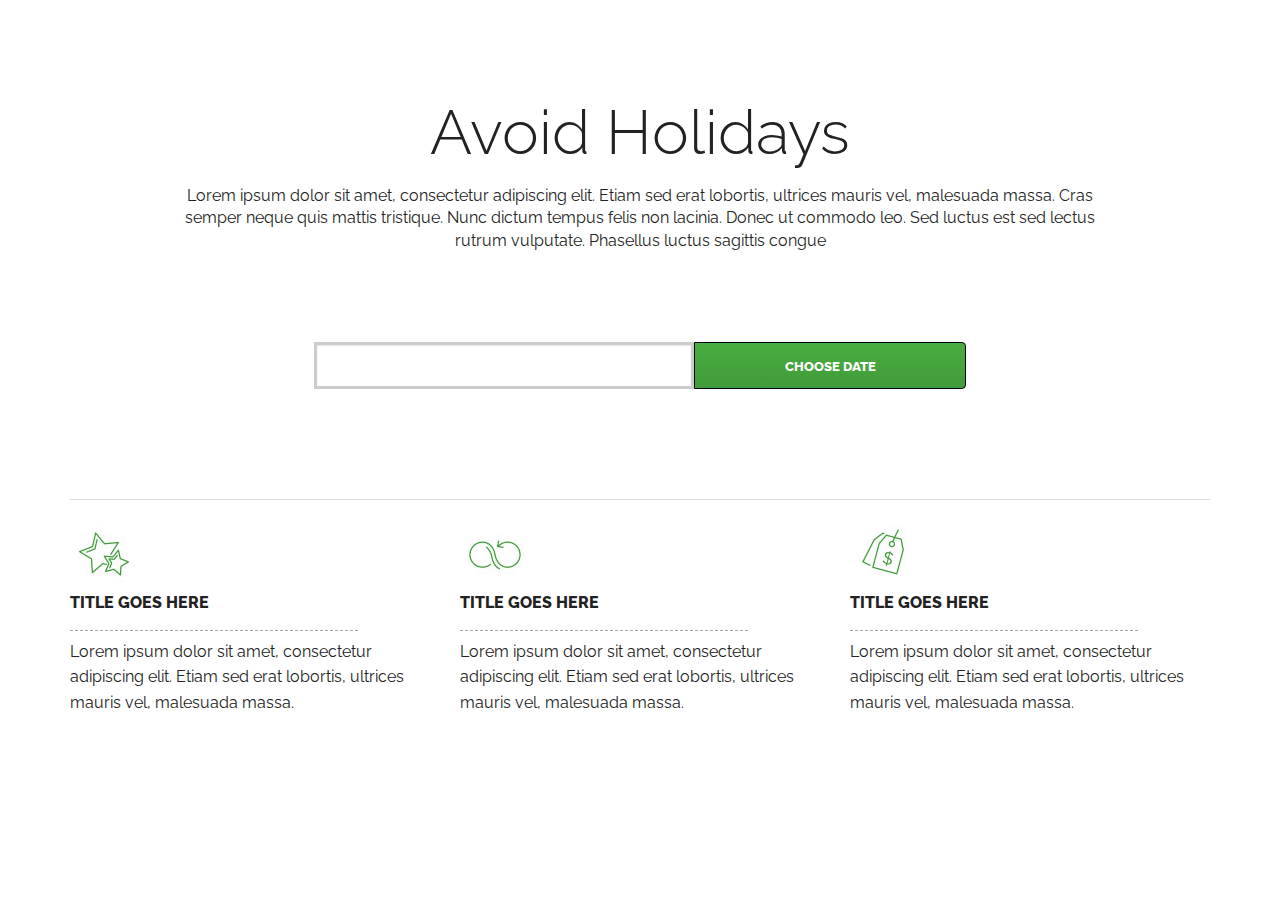
==== commit e5379d11: "reapplying fonts" ====
--- a/index.html
+++ b/index.html
@@ -5,10 +5,8 @@
     <meta name="viewport" content="width=device-width, initial-scale=1.0" />
     <title>Avoid Holidays</title>
     <link rel="stylesheet" href="stylesheets/app.css" />
-    <!--
     <link href='http://fonts.googleapis.com/css?family=Lato' rel='stylesheet' type='text/css'>
     <link href='http://fonts.googleapis.com/css?family=Raleway' rel='stylesheet' type='text/css'>
-    -->
     <script src="bower_components/modernizr/modernizr.js"></script>
   </head>
   <body>
--- a/stylesheets/app.css
+++ b/stylesheets/app.css
@@ -183,7 +183,7 @@
   margin-right: auto;
   margin-top: 0;
   margin-bottom: 0;
-  max-width: 62.5rem;
+  max-width: 73.125rem;
 }
 /* line 172, ../bower_components/foundation/scss/foundation/components/_global.scss */
 .row:before, .row:after {
@@ -5708,7 +5708,7 @@
   /* line 168, ../bower_components/foundation/scss/foundation/components/_reveal.scss */
   .reveal-modal, dialog {
     width: 80%;
-    max-width: 62.5rem;
+    max-width: 48.75rem;
     left: 0;
     right: 0;
     margin: 0 auto;
@@ -5736,7 +5736,7 @@
   /* line 183, ../bower_components/foundation/scss/foundation/components/_reveal.scss */
   .reveal-modal.tiny, dialog.tiny {
     width: 30%;
-    max-width: 62.5rem;
+    max-width: 48.75rem;
     left: 0;
     right: 0;
     margin: 0 auto;
@@ -5746,7 +5746,7 @@
   /* line 184, ../bower_components/foundation/scss/foundation/components/_reveal.scss */
   .reveal-modal.small, dialog.small {
     width: 40%;
-    max-width: 62.5rem;
+    max-width: 48.75rem;
     left: 0;
     right: 0;
     margin: 0 auto;
@@ -5756,7 +5756,7 @@
   /* line 185, ../bower_components/foundation/scss/foundation/components/_reveal.scss */
   .reveal-modal.medium, dialog.medium {
     width: 60%;
-    max-width: 62.5rem;
+    max-width: 48.75rem;
     left: 0;
     right: 0;
     margin: 0 auto;
@@ -5766,7 +5766,7 @@
   /* line 186, ../bower_components/foundation/scss/foundation/components/_reveal.scss */
   .reveal-modal.large, dialog.large {
     width: 70%;
-    max-width: 62.5rem;
+    max-width: 48.75rem;
     left: 0;
     right: 0;
     margin: 0 auto;
@@ -5776,7 +5776,7 @@
   /* line 187, ../bower_components/foundation/scss/foundation/components/_reveal.scss */
   .reveal-modal.xlarge, dialog.xlarge {
     width: 95%;
-    max-width: 62.5rem;
+    max-width: 48.75rem;
     left: 0;
     right: 0;
     margin: 0 auto;
@@ -5796,7 +5796,7 @@
   /* line 188, ../bower_components/foundation/scss/foundation/components/_reveal.scss */
   .reveal-modal.full, dialog.full {
     width: 100vw;
-    max-width: 62.5rem;
+    max-width: 48.75rem;
     left: 0;
     right: 0;
     margin: 0 auto;
@@ -7079,7 +7079,7 @@
 
   /* line 477, ../bower_components/foundation/scss/foundation/components/_top-bar.scss */
   .contain-to-grid .top-bar {
-    max-width: 62.5rem;
+    max-width: 73.125rem;
     margin: 0 auto;
     margin-bottom: 0;
   }
@@ -14852,7 +14852,7 @@
 @media only screen and (min-width: 64.063em) {
   /* line 27, ../scss/components/_buttons.scss */
   .button-list {
-    width: 35%;
+    width: 45%;
   }
 }
 /* line 38, ../scss/components/_buttons.scss */
@@ -15105,18 +15105,36 @@
   width: 30px;
   height: 30px;
 }
-/* line 6, ../scss/components/_modals.scss */
-.reveal-modal .close-reveal-modal.corner-button span, dialog .close-reveal-modal.corner-button span {
-  position: relative;
-  top: -11px;
-  right: -8px;
-  font-size: 29px;
-  color: #fff;
+@media only screen and (max-width: 40em) {
+  /* line 1, ../scss/components/_modals.scss */
+  .reveal-modal .close-reveal-modal.corner-button, dialog .close-reveal-modal.corner-button {
+    display: none;
+  }
+  /* line 8, ../scss/components/_modals.scss */
+  .reveal-modal .close-reveal-modal.corner-button span, dialog .close-reveal-modal.corner-button span {
+    display: none;
+  }
+}
+@media only screen and (min-width: 40.063em) {
+  /* line 11, ../scss/components/_modals.scss */
+  .reveal-modal .close-reveal-modal.corner-button span, dialog .close-reveal-modal.corner-button span {
+    position: relative;
+    top: -11px;
+    right: -8px;
+    font-size: 29px;
+    color: #fff;
+  }
 }
 
 /* line 1, ../scss/components/_sections.scss */
 .avoid-holidays h1 {
-  margin-top: 5.625rem;
+  margin-top: 1.875rem;
+}
+@media only screen and (min-width: 40.063em) {
+  /* line 1, ../scss/components/_sections.scss */
+  .avoid-holidays h1 {
+    margin-top: 5.625rem;
+  }
 }
 
 /* line 1, ../scss/components/_tooltips.scss */
@@ -15182,11 +15200,23 @@
   text-align: center;
   font-weight: 300 !important;
 }
-
-/* line 5, ../scss/components/_typography.scss */
+@media only screen and (max-width: 40em) {
+  /* line 1, ../scss/components/_typography.scss */
+  .section-heading {
+    font-size: 2.25rem;
+  }
+}
+
+/* line 8, ../scss/components/_typography.scss */
 .subhead {
   text-align: center;
   margin: 0 auto 1.875rem;
   font-size: 1rem;
-  width: 80%;
-}
+  width: 100%;
+}
+@media only screen and (min-width: 40.063em) {
+  /* line 8, ../scss/components/_typography.scss */
+  .subhead {
+    width: 80%;
+  }
+}
